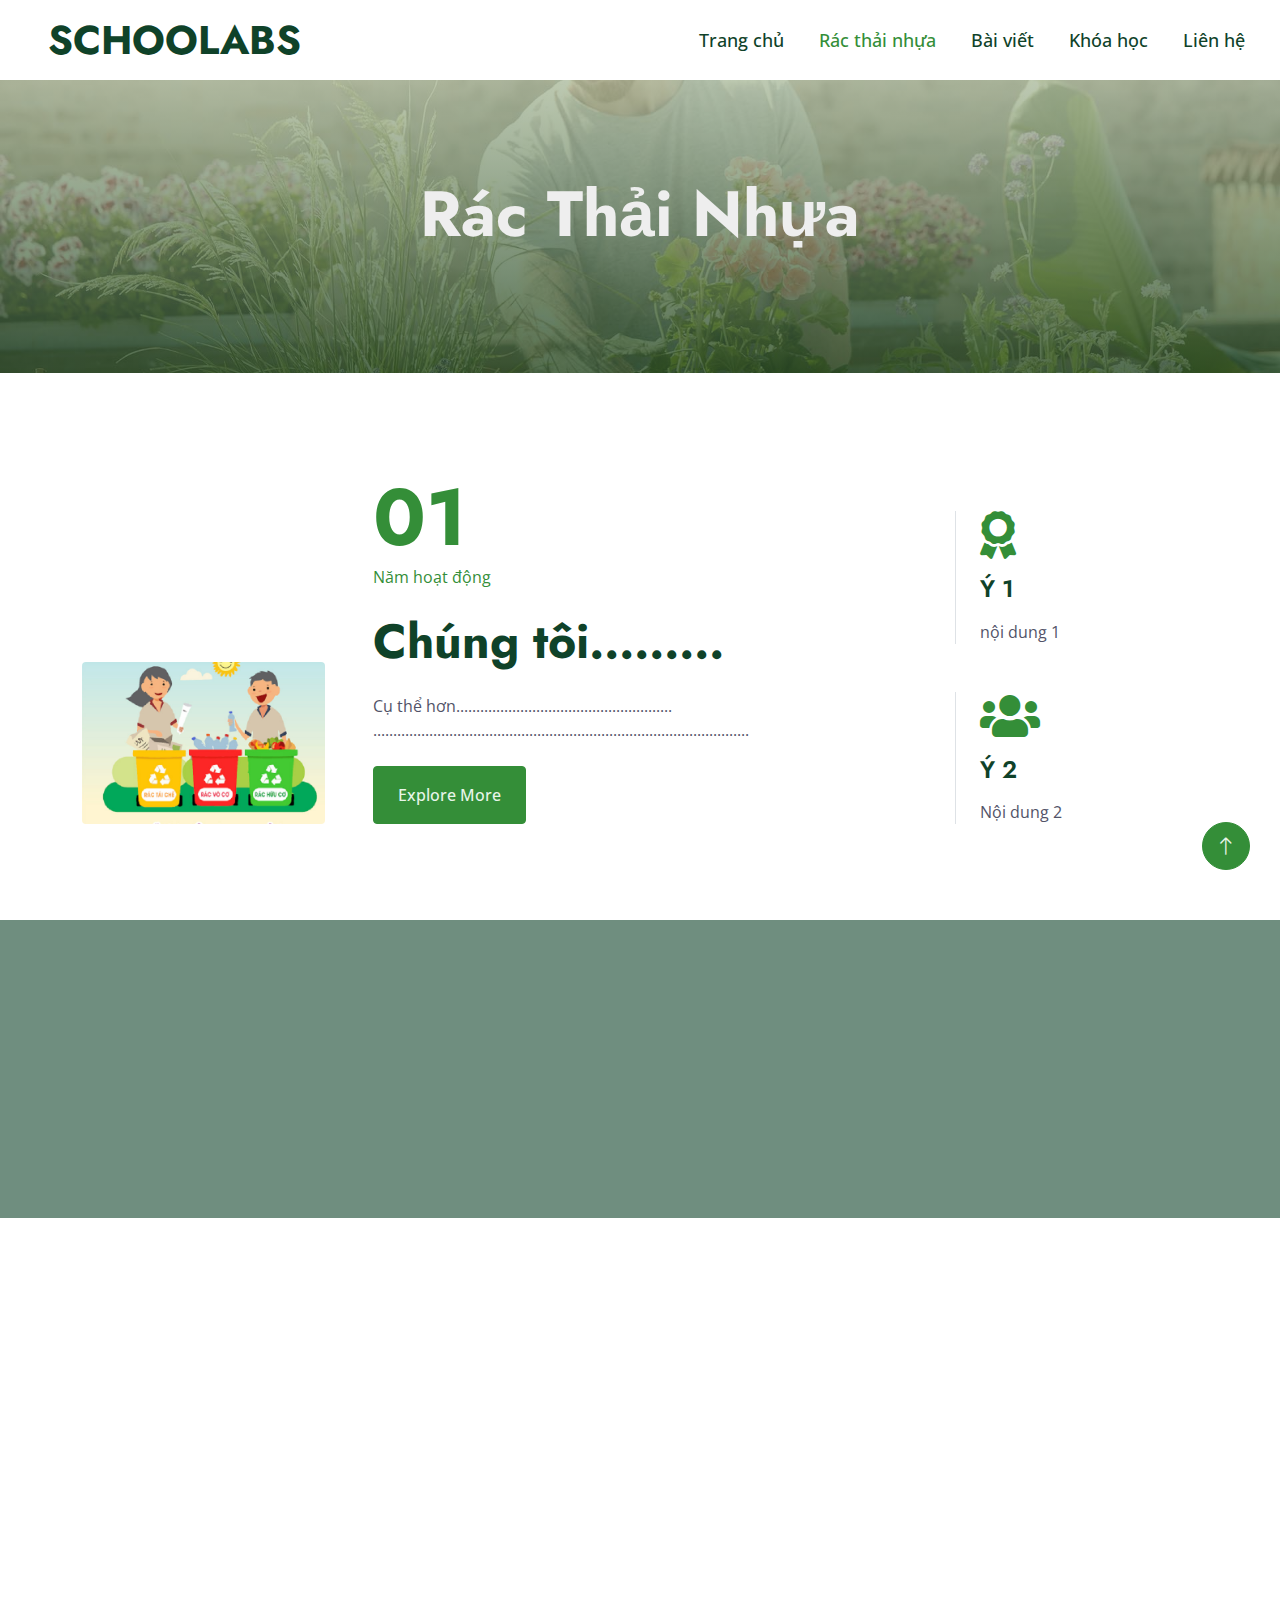
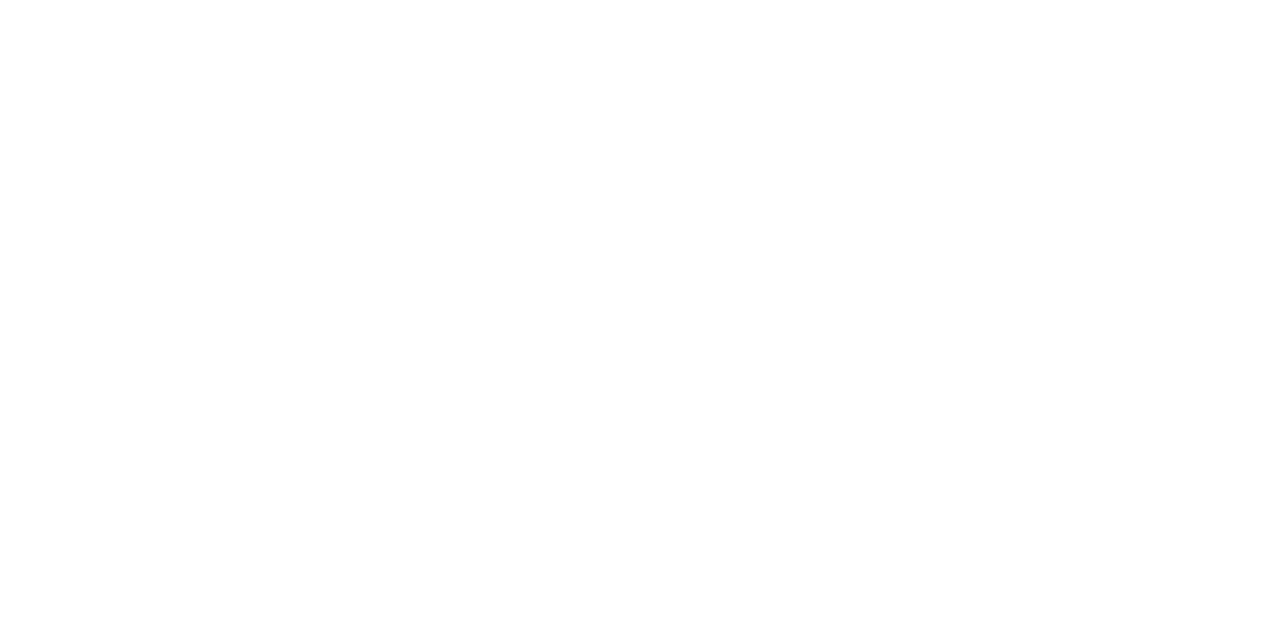
==== about.html @ bc14af93 "Add files via upload" ====
<!DOCTYPE html>
<html lang="en">

<head>
    <meta charset="utf-8">
    <title>Gardener - Gardening Website Template</title>
    <meta content="width=device-width, initial-scale=1.0" name="viewport">
    <meta content="" name="keywords">
    <meta content="" name="description">

    <!-- Favicon -->
    <link href="img/favicon.ico" rel="icon">

    <!-- Google Web Fonts -->
    <link rel="preconnect" href="https://fonts.googleapis.com">
    <link rel="preconnect" href="https://fonts.gstatic.com" crossorigin>
    <link
        href="https://fonts.googleapis.com/css2?family=Jost:wght@500;600;700&family=Open+Sans:wght@400;500&display=swap"
        rel="stylesheet">

    <!-- Icon Font Stylesheet -->
    <link href="https://cdnjs.cloudflare.com/ajax/libs/font-awesome/5.10.0/css/all.min.css" rel="stylesheet">
    <link href="https://cdn.jsdelivr.net/npm/bootstrap-icons@1.4.1/font/bootstrap-icons.css" rel="stylesheet">

    <!-- Libraries Stylesheet -->
    <link href="lib/animate/animate.min.css" rel="stylesheet">
    <link href="lib/owlcarousel/assets/owl.carousel.min.css" rel="stylesheet">
    <link href="lib/lightbox/css/lightbox.min.css" rel="stylesheet">

    <!-- Customized Bootstrap Stylesheet -->
    <link href="css/bootstrap.min.css" rel="stylesheet">

    <!-- Template Stylesheet -->
    <link href="css/style.css" rel="stylesheet">
</head>

<body>
    <!-- Spinner Start -->
    <div id="spinner"
        class="show bg-white position-fixed translate-middle w-100 vh-100 top-50 start-50 d-flex align-items-center justify-content-center">
        <div class="spinner-border text-primary" role="status" style="width: 3rem; height: 3rem;"></div>
    </div>
    <!-- Spinner End -->

    <!-- Navbar Start -->
    <nav class="navbar navbar-expand-lg bg-white navbar-light sticky-top p-0">
        <a href="index.html" class="navbar-brand d-flex align-items-center px-4 px-lg-5">
            <h1 class="m-0">SCHOOLABS</h1>
        </a>
        <button type="button" class="navbar-toggler me-4" data-bs-toggle="collapse" data-bs-target="#navbarCollapse">
            <span class="navbar-toggler-icon"></span>
        </button>
        <div class="collapse navbar-collapse" id="navbarCollapse">
            <div class="navbar-nav ms-auto p-4 p-lg-0">
                <a href="index.html" class="nav-item nav-link">Trang chủ</a>
                <a href="about.html" class="nav-item nav-link active">Rác thải nhựa</a>
                <a href="service.html" class="nav-item nav-link">Bài viết</a>
                <a href="project.html" class="nav-item nav-link">Khóa học</a>
                <a href="contact.html" class="nav-item nav-link">Liên hệ</a>
            </div>
        </div>
    </nav>
    <!-- Navbar End -->

    <!-- Page Header Start -->
    <div class="container-fluid page-header py-5 mb-5 wow fadeIn" data-wow-delay="0.1s">
        <div class="container text-center py-5">
            <h1 class="display-3 text-white mb-4 animated slideInDown">Rác Thải Nhựa</h1>
        </div>
    </div>
    <!-- Page Header End -->


    <!-- About Start -->
    <div class="container-xxl py-5">
        <div class="container">
            <div class="row g-5 align-items-end">
                <div class="col-lg-3 col-md-5 wow fadeInUp" data-wow-delay="0.1s">
                    <img class="img-fluid rounded" data-wow-delay="0.1s" src="img/about.jpg">
                </div>
                <div class="col-lg-6 col-md-7 wow fadeInUp" data-wow-delay="0.3s">
                    <h1 class="display-1 text-primary mb-0">01</h1>
                    <p class="text-primary mb-4">Năm hoạt động</p>
                    <h1 class="display-5 mb-4">Chúng tôi.........</h1>
                    <p class="mb-4">Cụ thể hơn......................................................
                        <br>..............................................................................................
                    </p>
                    <a class="btn btn-primary py-3 px-4" href="">Explore More</a>
                </div>
                <div class="col-lg-3 col-md-12 wow fadeInUp" data-wow-delay="0.5s">
                    <div class="row g-5">
                        <div class="col-12 col-sm-6 col-lg-12">
                            <div class="border-start ps-4">
                                <i class="fa fa-award fa-3x text-primary mb-3"></i>
                                <h4 class="mb-3">Ý 1</h4>
                                <span>nội dung 1</span>
                            </div>
                        </div>
                        <div class="col-12 col-sm-6 col-lg-12">
                            <div class="border-start ps-4">
                                <i class="fa fa-users fa-3x text-primary mb-3"></i>
                                <h4 class="mb-3">Ý 2</h4>
                                <span>Nội dung 2</span>
                            </div>
                        </div>
                    </div>
                </div>
            </div>
        </div>
    </div>
    <!-- About End -->


    <!-- Facts Start -->
    <div class="container-fluid facts my-5 py-5" data-parallax="scroll" data-image-src="img/carousel-1.jpg">
        <div class="container py-5">
            <div class="row g-5">
                <div class="col-sm-6 col-lg-3 text-center wow fadeIn" data-wow-delay="0.1s">
                    <h1 class="display-4 text-white" data-toggle="counter-up">1234</h1>
                    <span class="fs-5 fw-semi-bold text-light">Happy Clients</span>
                </div>
                <div class="col-sm-6 col-lg-3 text-center wow fadeIn" data-wow-delay="0.3s">
                    <h1 class="display-4 text-white" data-toggle="counter-up">1234</h1>
                    <span class="fs-5 fw-semi-bold text-light">Garden Complated</span>
                </div>
                <div class="col-sm-6 col-lg-3 text-center wow fadeIn" data-wow-delay="0.5s">
                    <h1 class="display-4 text-white" data-toggle="counter-up">1234</h1>
                    <span class="fs-5 fw-semi-bold text-light">Dedicated Staff</span>
                </div>
                <div class="col-sm-6 col-lg-3 text-center wow fadeIn" data-wow-delay="0.7s">
                    <h1 class="display-4 text-white" data-toggle="counter-up">1234</h1>
                    <span class="fs-5 fw-semi-bold text-light">Awards Achieved</span>
                </div>
            </div>
        </div>
    </div>
    <!-- Facts End -->


    <!-- Team Start -->
    <div class="container-xxl py-5">
        <div class="container">
            <div class="text-center mx-auto wow fadeInUp" data-wow-delay="0.1s" style="max-width: 500px;">
                <h1 class="display-5 mb-5">Dedicated & Experienced Team Members</h1>
            </div>
            <div class="row g-4">
                <div class="col-lg-4 col-md-6 wow fadeInUp" data-wow-delay="0.1s">
                    <div class="team-item rounded">
                        <img class="img-fluid" src="img/team-1.jpg" alt="">
                        <div class="team-text">
                            <h4 class="mb-0">Doris Jordan</h4>
                            <p class="text-primary">Landscape Designer</p>
                            <div class="team-social d-flex">
                                <a class="btn btn-square rounded-circle me-2" href=""><i
                                        class="fab fa-facebook-f"></i></a>
                                <a class="btn btn-square rounded-circle me-2" href=""><i class="fab fa-twitter"></i></a>
                                <a class="btn btn-square rounded-circle me-2" href=""><i
                                        class="fab fa-instagram"></i></a>
                            </div>
                        </div>
                    </div>
                </div>
                <div class="col-lg-4 col-md-6 wow fadeInUp" data-wow-delay="0.3s">
                    <div class="team-item rounded">
                        <img class="img-fluid" src="img/team-2.jpg" alt="">
                        <div class="team-text">
                            <h4 class="mb-0">Johnny Ramirez</h4>
                            <p class="text-primary">Garden Designer</p>
                            <div class="team-social d-flex">
                                <a class="btn btn-square rounded-circle me-2" href=""><i
                                        class="fab fa-facebook-f"></i></a>
                                <a class="btn btn-square rounded-circle me-2" href=""><i class="fab fa-twitter"></i></a>
                                <a class="btn btn-square rounded-circle me-2" href=""><i
                                        class="fab fa-instagram"></i></a>
                            </div>
                        </div>
                    </div>
                </div>
                <div class="col-lg-4 col-md-6 wow fadeInUp" data-wow-delay="0.5s">
                    <div class="team-item rounded">
                        <img class="img-fluid" src="img/team-3.jpg" alt="">
                        <div class="team-text">
                            <h4 class="mb-0">Diana Wagner</h4>
                            <p class="text-primary">Senior Gardener</p>
                            <div class="team-social d-flex">
                                <a class="btn btn-square rounded-circle me-2" href=""><i
                                        class="fab fa-facebook-f"></i></a>
                                <a class="btn btn-square rounded-circle me-2" href=""><i class="fab fa-twitter"></i></a>
                                <a class="btn btn-square rounded-circle me-2" href=""><i
                                        class="fab fa-instagram"></i></a>
                            </div>
                        </div>
                    </div>
                </div>
            </div>
        </div>
    </div>
    <!-- Team End -->


    <!-- Footer Start -->
    <div class="container-fluid bg-dark text-light footer mt-5 py-5 wow fadeIn" data-wow-delay="0.1s">
        <div class="container py-5">
        </div>
    </div>
    <!-- Footer End -->

    <!-- Back to Top -->
    <a href="#" class="btn btn-lg btn-primary btn-lg-square rounded-circle back-to-top"><i
            class="bi bi-arrow-up"></i></a>


    <!-- JavaScript Libraries -->
    <script src="https://code.jquery.com/jquery-3.4.1.min.js"></script>
    <script src="https://cdn.jsdelivr.net/npm/bootstrap@5.0.0/dist/js/bootstrap.bundle.min.js"></script>
    <script src="lib/wow/wow.min.js"></script>
    <script src="lib/easing/easing.min.js"></script>
    <script src="lib/waypoints/waypoints.min.js"></script>
    <script src="lib/owlcarousel/owl.carousel.min.js"></script>
    <script src="lib/counterup/counterup.min.js"></script>
    <script src="lib/parallax/parallax.min.js"></script>
    <script src="lib/isotope/isotope.pkgd.min.js"></script>
    <script src="lib/lightbox/js/lightbox.min.js"></script>

    <!-- Template Javascript -->
    <script src="js/main.js"></script>
</body>

</html>
---- css/style.css ----
/********** Template CSS **********/
:root {
    --primary: #348E38;
    --secondary: #525368;
    --light: #E8F5E9;
    --dark: #0F4229;
}

.back-to-top {
    position: fixed;
    display: none;
    right: 30px;
    bottom: 30px;
    z-index: 99;
}

h1,
.h1,
h2,
.h2,
.fw-bold {
    font-weight: 700 !important;
}

h3,
.h3,
h4,
.h4,
.fw-medium {
    font-weight: 600 !important;
}

h5,
.h5,
h6,
.h6,
.fw-semi-bold {
    font-weight: 500 !important;
}


/*** Spinner ***/
#spinner {
    opacity: 0;
    visibility: hidden;
    transition: opacity .5s ease-out, visibility 0s linear .5s;
    z-index: 99999;
}

#spinner.show {
    transition: opacity .5s ease-out, visibility 0s linear 0s;
    visibility: visible;
    opacity: 1;
}


/*** Button ***/
.btn {
    transition: .5s;
    font-weight: 500;
}

.btn-primary,
.btn-outline-primary:hover {
    color: var(--light);
}

.btn-square {
    width: 38px;
    height: 38px;
}

.btn-sm-square {
    width: 32px;
    height: 32px;
}

.btn-lg-square {
    width: 48px;
    height: 48px;
}

.btn-square,
.btn-sm-square,
.btn-lg-square {
    padding: 0;
    display: flex;
    align-items: center;
    justify-content: center;
    font-weight: normal;
}


/*** Navbar ***/
.navbar.sticky-top {
    top: -100px;
    transition: .5s;
}

.navbar .navbar-brand,
.navbar a.btn {
    height: 80px
}

.navbar .navbar-nav .nav-link {
    margin-right: 35px;
    padding: 25px 0;
    color: var(--dark);
    font-size: 18px;
    font-weight: 500;
    outline: none;
}

.navbar .navbar-nav .nav-link:hover,
.navbar .navbar-nav .nav-link.active {
    color: var(--primary);
}

.navbar .dropdown-toggle::after {
    border: none;
    content: "\f107";
    font-family: "Font Awesome 5 Free";
    font-weight: 900;
    vertical-align: middle;
    margin-left: 8px;
}

@media (max-width: 991.98px) {
    .navbar .navbar-nav .nav-link {
        margin-right: 0;
        padding: 10px 0;
    }

    .navbar .navbar-nav {
        border-top: 1px solid #EEEEEE;
    }
}

@media (min-width: 992px) {
    .navbar .nav-item .dropdown-menu {
        display: block;
        border: none;
        margin-top: 0;
        top: 150%;
        opacity: 0;
        visibility: hidden;
        transition: .5s;
    }

    .navbar .nav-item:hover .dropdown-menu {
        top: 100%;
        visibility: visible;
        transition: .5s;
        opacity: 1;
    }
}


/*** Header ***/
.carousel-caption {
    top: 0;
    left: 0;
    right: 0;
    bottom: 0;
    display: flex;
    align-items: center;
    justify-content: center;
    text-align: center;
    background: rgba(15, 66, 41, .6);
    z-index: 1;
}

.carousel-control-prev,
.carousel-control-next {
    width: 15%;
}

.carousel-control-prev-icon,
.carousel-control-next-icon {
    width: 3rem;
    height: 3rem;
    border-radius: 3rem;
    background-color: var(--primary);
    border: 10px solid var(--primary);
}

@media (max-width: 768px) {
    carousel #header-carousel .-item {
        position: relative;
        min-height: 450px;
    }

    #header-carousel .carousel-item img {
        position: absolute;
        width: 100%;
        height: 100%;
        object-fit: cover;
    }
}

.page-header {
    background: linear-gradient(rgba(173, 188, 159, 0.8), rgba(41, 75, 41, 0.8)), url(../img/carousel-1.jpg) center center no-repeat;
    background-size: cover;
}

.page-header .breadcrumb-item+.breadcrumb-item::before {
    color: var(--light);
}

.page-header .breadcrumb-item,
.page-header .breadcrumb-item a {
    font-size: 18px;
    color: var(--light);
}


/*** Top Feature ***/
@media (min-width: 991.98px) {
    .top-feature {
        position: relative;
        margin-top: -80px;
        z-index: 1;
    }
}


/*** Facts & Quote ***/
.facts,
.quote {
    background: rgba(15, 66, 41, .6);
}


/*** Service ***/
.service-item {
    position: relative;
    text-align: center;
}

.service-item .service-img {
    position: absolute;
    width: 100%;
    height: 100%;
    top: 0;
    left: 0;
    overflow: hidden;
    z-index: -1;
}

.service-item .service-img img {
    position: absolute;
    width: 100%;
    height: 100%;
    left: 0;
    object-fit: cover;
    transform: scale(1.2);
    transition: .3s;
    z-index: -1;
}

.service-item:hover .service-img img {
    transform: scale(1);
}

.service-item .service-text {
    background: #FFFFFF;
    box-shadow: 0 0 45px rgba(0, 0, 0, .08);
    transition: .3s;
}

.service-item:hover .service-text {
    background: rgba(15, 66, 41, .6);
}

.service-item .service-text h4,
.service-item .service-text p {
    transition: .3;
}

.service-item:hover .service-text h4 {
    color: #FFFFFF;
}

.service-item:hover .service-text p {
    color: var(--light);
}

.service-item .service-text .btn-square {
    width: 100px;
    height: 100px;
    background: transparent;
    transition: .5s;
}

.service-item:hover .service-text .btn-square {
    background: var(--light);
}

.service-item .service-text .btn {
    width: 31px;
    height: 31px;
    display: inline-flex;
    align-items: center;
    color: var(--dark);
    background: var(--light);
    white-space: nowrap;
    overflow: hidden;
    transition: .3s;
}

.service-item:hover .service-text .btn {
    width: 112px;
}


/*** Project Portfolio ***/
#portfolio-flters {
    display: inline-block;
    background: var(--light);
    padding: 10px 15px;
}

#portfolio-flters li {
    display: inline-block;
    font-weight: 500;
    color: var(--primary);
    cursor: pointer;
    transition: .5s;
    border-bottom: 2px solid transparent;
}

#portfolio-flters li:hover,
#portfolio-flters li.active {
    color: var(--dark);
    border-color: var(--dark);
}

.portfolio-inner {
    position: relative;
    overflow: hidden;
}

/* -------------------------màu rèm---------------- */
.portfolio-inner::before,
.portfolio-inner::after {
    position: absolute;
    content: "";
    width: 0;
    height: 100%;
    top: 0;
    left: 0;
    background: rgba(67, 104, 80, 0.6);
    transition: .5s;
}

.portfolio-inner::after {
    left: auto;
    right: 0;
}

.portfolio-inner:hover::before,
.portfolio-inner:hover::after {
    width: 50%;
}

.portfolio-inner .portfolio-text {
    position: absolute;
    width: 100%;
    height: 100%;
    top: 0;
    left: 0;
    display: flex;
    flex-direction: column;
    align-items: center;
    justify-content: center;
    transition: .5s;
    z-index: 3;
    opacity: 0;
}

.portfolio-inner:hover .portfolio-text {
    transition-delay: .3s;
    opacity: 1;
}

.portfolio-inner .portfolio-text .btn {
    background: var(--light);
    color: var(--primary);
}

.portfolio-inner .portfolio-text .btn:hover {
    background: var(--primary);
    color: var(--light);
}


/*** Team ***/
.team-item {
    position: relative;
    overflow: hidden;
}

.team-item .team-text {
    position: absolute;
    width: calc(100% - 45px);
    left: -100%;
    bottom: 45px;
    padding: 1.5rem;
    background: #FFFFFF;
    border-radius: 0 4px 4px 0;
    opacity: 0;
    transition: .5s;
}

.team-item:hover .team-text {
    left: 0;
    opacity: 1;
}

.team-item .team-social .btn {
    background: var(--light);
    color: var(--primary);
}

.team-item .team-social .btn:hover {
    background: var(--primary);
    color: var(--light);
}

.team-item .team-img .team-social {
    position: absolute;
    width: 100%;
    height: 100%;
    top: 0;
    left: 0;
    display: flex;
    align-items: center;
    justify-content: center;
    transition: .5s;
    z-index: 3;
    opacity: 0;
}

.team-item:hover .team-img .team-social {
    transition-delay: .3s;
    opacity: 1;
}


/*** Testimonial ***/

.testimonial-carousel .owl-item img {
    width: 100px;
    height: 100px;
}

.testimonial-carousel .owl-nav {
    margin-top: 30px;
    display: flex;
}

.testimonial-carousel .owl-nav .owl-prev,
.testimonial-carousel .owl-nav .owl-next {
    margin-right: 15px;
    width: 45px;
    height: 45px;
    display: flex;
    align-items: center;
    justify-content: center;
    color: var(--primary);
    background: var(--light);
    border-radius: 4px;
    font-size: 22px;
    transition: .5s;
}

.testimonial-carousel .owl-nav .owl-prev:hover,
.testimonial-carousel .owl-nav .owl-next:hover {
    background: var(--primary);
    color: var(--light);
}


/*** Footer ***/
.footer .btn.btn-link {
    display: block;
    margin-bottom: 5px;
    padding: 0;
    text-align: left;
    color: var(--light);
    font-weight: normal;
    text-transform: capitalize;
    transition: .3s;
}

.footer .btn.btn-link::before {
    position: relative;
    content: "\f105";
    font-family: "Font Awesome 5 Free";
    font-weight: 900;
    margin-right: 10px;
}

.footer .btn.btn-link:hover {
    color: var(--primary);
    letter-spacing: 1px;
    box-shadow: none;
}

.copyright {
    color: var(--light);
    background: #072A19;
}

.copyright a {
    color: #FFFFFF;
}

.copyright a:hover {
    color: var(--primary);
}


/* ---------- */
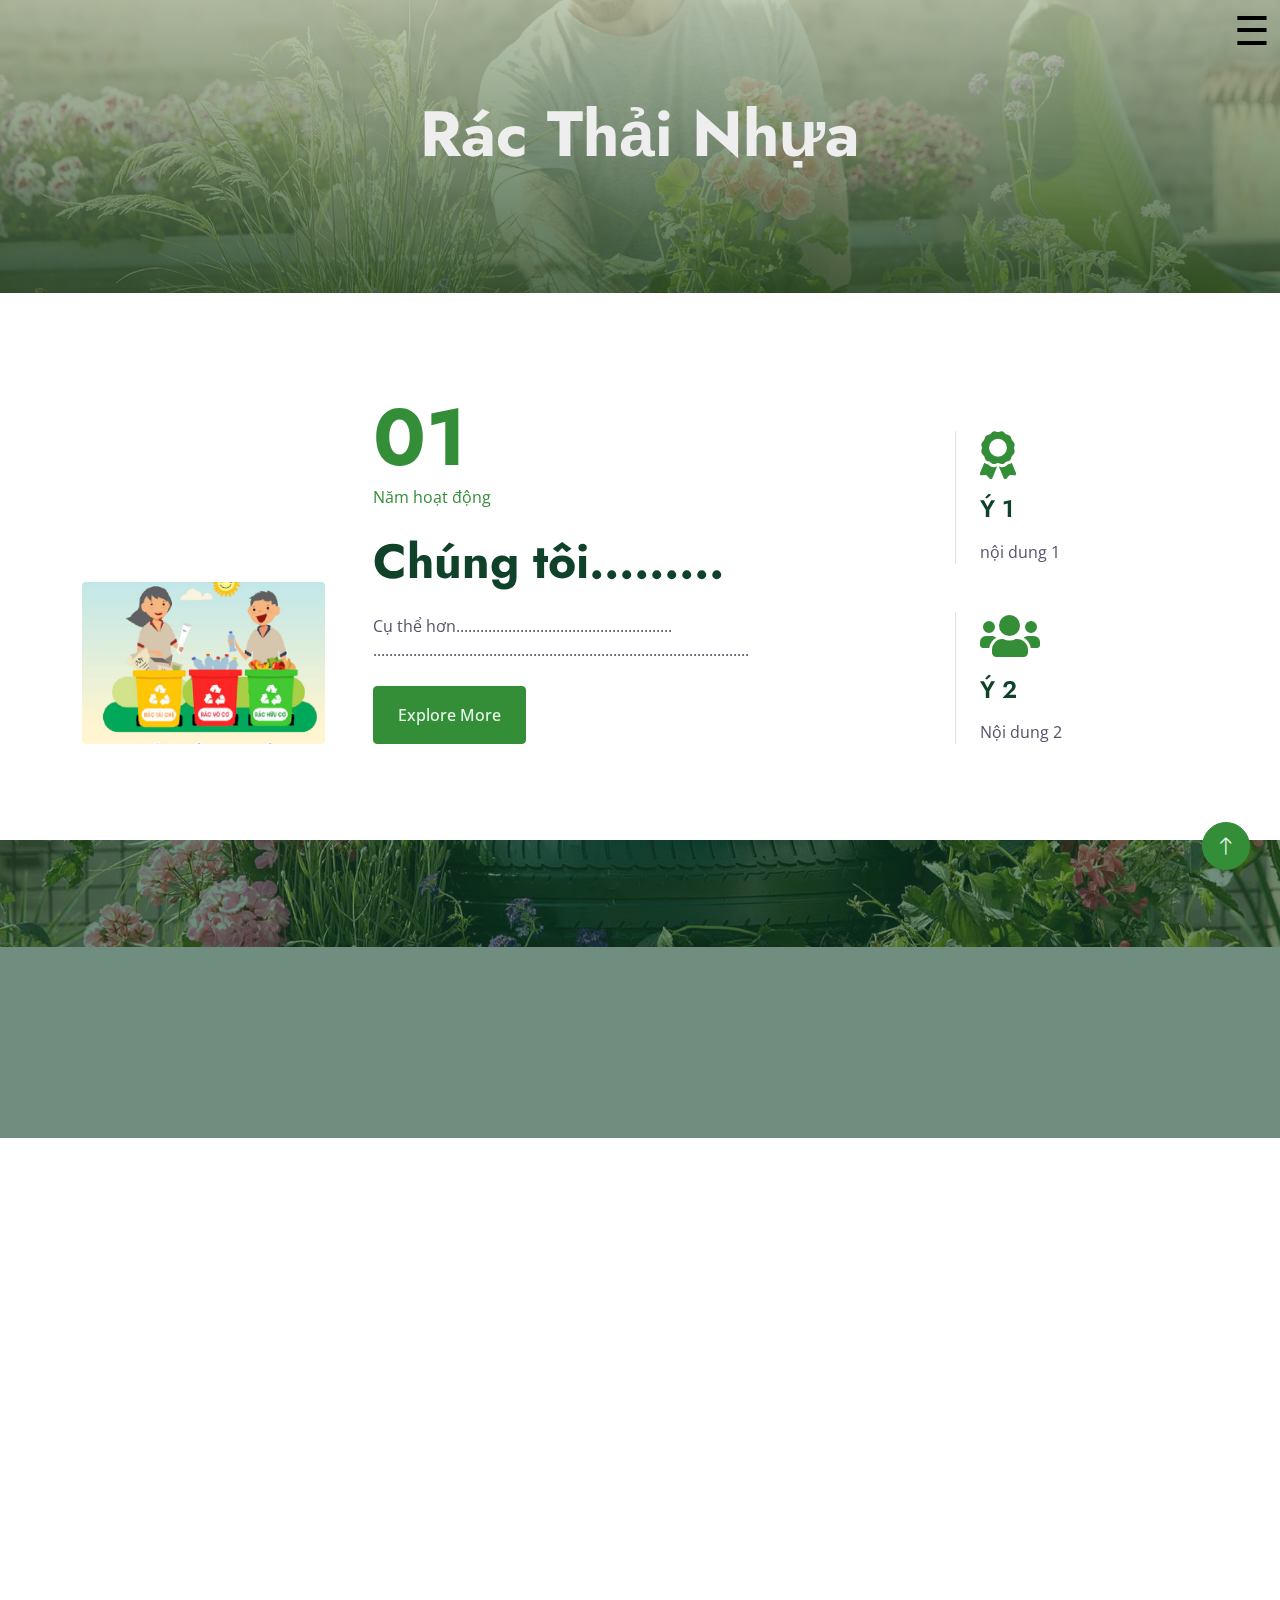
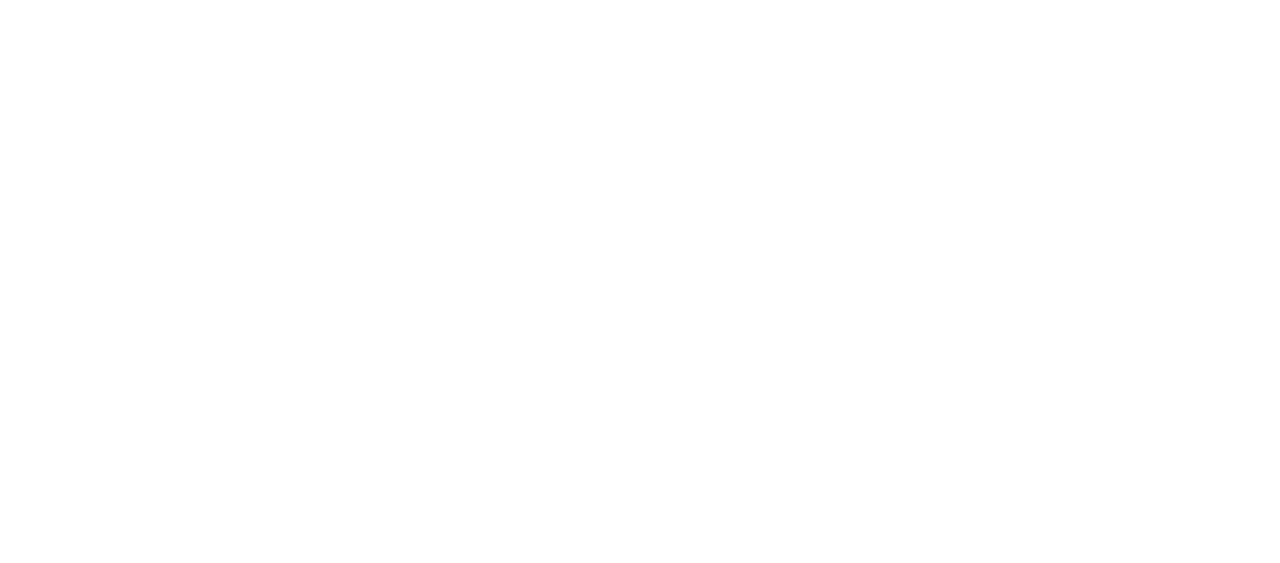
==== commit 4b4c33a5: "Add files via upload" ====
--- a/about.html
+++ b/about.html
@@ -2,88 +2,86 @@
 <html lang="en">
 
 <head>
-    <meta charset="utf-8">
+    <meta charset="utf-8" />
     <title>Gardener - Gardening Website Template</title>
-    <meta content="width=device-width, initial-scale=1.0" name="viewport">
-    <meta content="" name="keywords">
-    <meta content="" name="description">
+    <meta content="width=device-width, initial-scale=1.0" name="viewport" />
+    <meta content="" name="keywords" />
+    <meta content="" name="description" />
 
     <!-- Favicon -->
-    <link href="img/favicon.ico" rel="icon">
+    <link href="img/favicon.ico" rel="icon" />
 
     <!-- Google Web Fonts -->
-    <link rel="preconnect" href="https://fonts.googleapis.com">
-    <link rel="preconnect" href="https://fonts.gstatic.com" crossorigin>
+    <link rel="preconnect" href="https://fonts.googleapis.com" />
+    <link rel="preconnect" href="https://fonts.gstatic.com" crossorigin />
     <link
         href="https://fonts.googleapis.com/css2?family=Jost:wght@500;600;700&family=Open+Sans:wght@400;500&display=swap"
-        rel="stylesheet">
+        rel="stylesheet" />
 
     <!-- Icon Font Stylesheet -->
-    <link href="https://cdnjs.cloudflare.com/ajax/libs/font-awesome/5.10.0/css/all.min.css" rel="stylesheet">
-    <link href="https://cdn.jsdelivr.net/npm/bootstrap-icons@1.4.1/font/bootstrap-icons.css" rel="stylesheet">
+    <link href="https://cdnjs.cloudflare.com/ajax/libs/font-awesome/5.10.0/css/all.min.css" rel="stylesheet" />
+    <link href="https://cdn.jsdelivr.net/npm/bootstrap-icons@1.4.1/font/bootstrap-icons.css" rel="stylesheet" />
 
     <!-- Libraries Stylesheet -->
-    <link href="lib/animate/animate.min.css" rel="stylesheet">
-    <link href="lib/owlcarousel/assets/owl.carousel.min.css" rel="stylesheet">
-    <link href="lib/lightbox/css/lightbox.min.css" rel="stylesheet">
+    <link href="lib/animate/animate.min.css" rel="stylesheet" />
+    <link href="lib/owlcarousel/assets/owl.carousel.min.css" rel="stylesheet" />
+    <link href="lib/lightbox/css/lightbox.min.css" rel="stylesheet" />
 
     <!-- Customized Bootstrap Stylesheet -->
-    <link href="css/bootstrap.min.css" rel="stylesheet">
+    <link href="css/bootstrap.min.css" rel="stylesheet" />
 
     <!-- Template Stylesheet -->
-    <link href="css/style.css" rel="stylesheet">
+    <link href="css/style.css" rel="stylesheet" />
 </head>
 
 <body>
     <!-- Spinner Start -->
     <div id="spinner"
         class="show bg-white position-fixed translate-middle w-100 vh-100 top-50 start-50 d-flex align-items-center justify-content-center">
-        <div class="spinner-border text-primary" role="status" style="width: 3rem; height: 3rem;"></div>
+        <div class="spinner-border text-primary" role="status" style="width: 3rem; height: 3rem"></div>
     </div>
     <!-- Spinner End -->
 
     <!-- Navbar Start -->
-    <nav class="navbar navbar-expand-lg bg-white navbar-light sticky-top p-0">
-        <a href="index.html" class="navbar-brand d-flex align-items-center px-4 px-lg-5">
-            <h1 class="m-0">SCHOOLABS</h1>
-        </a>
-        <button type="button" class="navbar-toggler me-4" data-bs-toggle="collapse" data-bs-target="#navbarCollapse">
-            <span class="navbar-toggler-icon"></span>
-        </button>
-        <div class="collapse navbar-collapse" id="navbarCollapse">
-            <div class="navbar-nav ms-auto p-4 p-lg-0">
-                <a href="index.html" class="nav-item nav-link">Trang chủ</a>
-                <a href="about.html" class="nav-item nav-link active">Rác thải nhựa</a>
-                <a href="service.html" class="nav-item nav-link">Bài viết</a>
-                <a href="project.html" class="nav-item nav-link">Khóa học</a>
-                <a href="contact.html" class="nav-item nav-link">Liên hệ</a>
-            </div>
-        </div>
-    </nav>
+    <div id="myNav" class="overlay">
+        <a href="javascript:void(0)" class="closebtn" onclick="closeNav()">&otimes;</a>
+        <div class="overlay-content">
+            <a href="index.html" class="">Trang chủ</a>
+            <a href="about.html" class="active">Rác thải nhựa</a>
+            <a href="service.html" class="">Bài viết</a>
+            <a href="project.html" class="">Khóa học</a>
+            <a href="contact.html" class="">Liên hệ</a>
+        </div>
+    </div>
+    <div id="container">
+        <span style="font-size: 40px; cursor: pointer" id="openNav" onclick="openNav()">&#9776;</span>
+    </div>
     <!-- Navbar End -->
 
     <!-- Page Header Start -->
     <div class="container-fluid page-header py-5 mb-5 wow fadeIn" data-wow-delay="0.1s">
         <div class="container text-center py-5">
-            <h1 class="display-3 text-white mb-4 animated slideInDown">Rác Thải Nhựa</h1>
+            <h1 class="display-3 text-white mb-4 animated slideInDown">
+                Rác Thải Nhựa
+            </h1>
         </div>
     </div>
     <!-- Page Header End -->
-
 
     <!-- About Start -->
     <div class="container-xxl py-5">
         <div class="container">
             <div class="row g-5 align-items-end">
                 <div class="col-lg-3 col-md-5 wow fadeInUp" data-wow-delay="0.1s">
-                    <img class="img-fluid rounded" data-wow-delay="0.1s" src="img/about.jpg">
+                    <img class="img-fluid rounded" data-wow-delay="0.1s" src="img/about.jpg" />
                 </div>
                 <div class="col-lg-6 col-md-7 wow fadeInUp" data-wow-delay="0.3s">
                     <h1 class="display-1 text-primary mb-0">01</h1>
                     <p class="text-primary mb-4">Năm hoạt động</p>
                     <h1 class="display-5 mb-4">Chúng tôi.........</h1>
-                    <p class="mb-4">Cụ thể hơn......................................................
-                        <br>..............................................................................................
+                    <p class="mb-4">
+                        Cụ thể hơn......................................................
+                        <br />..............................................................................................
                     </p>
                     <a class="btn btn-primary py-3 px-4" href="">Explore More</a>
                 </div>
@@ -110,7 +108,6 @@
     </div>
     <!-- About End -->
 
-
     <!-- Facts Start -->
     <div class="container-fluid facts my-5 py-5" data-parallax="scroll" data-image-src="img/carousel-1.jpg">
         <div class="container py-5">
@@ -136,17 +133,16 @@
     </div>
     <!-- Facts End -->
 
-
     <!-- Team Start -->
     <div class="container-xxl py-5">
         <div class="container">
-            <div class="text-center mx-auto wow fadeInUp" data-wow-delay="0.1s" style="max-width: 500px;">
+            <div class="text-center mx-auto wow fadeInUp" data-wow-delay="0.1s" style="max-width: 500px">
                 <h1 class="display-5 mb-5">Dedicated & Experienced Team Members</h1>
             </div>
             <div class="row g-4">
                 <div class="col-lg-4 col-md-6 wow fadeInUp" data-wow-delay="0.1s">
                     <div class="team-item rounded">
-                        <img class="img-fluid" src="img/team-1.jpg" alt="">
+                        <img class="img-fluid" src="img/team-1.jpg" alt="" />
                         <div class="team-text">
                             <h4 class="mb-0">Doris Jordan</h4>
                             <p class="text-primary">Landscape Designer</p>
@@ -162,7 +158,7 @@
                 </div>
                 <div class="col-lg-4 col-md-6 wow fadeInUp" data-wow-delay="0.3s">
                     <div class="team-item rounded">
-                        <img class="img-fluid" src="img/team-2.jpg" alt="">
+                        <img class="img-fluid" src="img/team-2.jpg" alt="" />
                         <div class="team-text">
                             <h4 class="mb-0">Johnny Ramirez</h4>
                             <p class="text-primary">Garden Designer</p>
@@ -178,7 +174,7 @@
                 </div>
                 <div class="col-lg-4 col-md-6 wow fadeInUp" data-wow-delay="0.5s">
                     <div class="team-item rounded">
-                        <img class="img-fluid" src="img/team-3.jpg" alt="">
+                        <img class="img-fluid" src="img/team-3.jpg" alt="" />
                         <div class="team-text">
                             <h4 class="mb-0">Diana Wagner</h4>
                             <p class="text-primary">Senior Gardener</p>
@@ -197,18 +193,15 @@
     </div>
     <!-- Team End -->
 
-
     <!-- Footer Start -->
     <div class="container-fluid bg-dark text-light footer mt-5 py-5 wow fadeIn" data-wow-delay="0.1s">
-        <div class="container py-5">
-        </div>
+        <div class="container py-5"></div>
     </div>
     <!-- Footer End -->
 
     <!-- Back to Top -->
     <a href="#" class="btn btn-lg btn-primary btn-lg-square rounded-circle back-to-top"><i
             class="bi bi-arrow-up"></i></a>
-
 
     <!-- JavaScript Libraries -->
     <script src="https://code.jquery.com/jquery-3.4.1.min.js"></script>
--- a/css/style.css
+++ b/css/style.css
@@ -1,9 +1,8 @@
-/********** Template CSS **********/
 :root {
-    --primary: #348E38;
+    --primary: #348e38;
     --secondary: #525368;
-    --light: #E8F5E9;
-    --dark: #0F4229;
+    --light: #e8f5e9;
+    --dark: #0f4229;
 }
 
 .back-to-top {
@@ -38,25 +37,23 @@
     font-weight: 500 !important;
 }
 
-
 /*** Spinner ***/
 #spinner {
     opacity: 0;
     visibility: hidden;
-    transition: opacity .5s ease-out, visibility 0s linear .5s;
+    transition: opacity 0.5s ease-out, visibility 0s linear 0.5s;
     z-index: 99999;
 }
 
 #spinner.show {
-    transition: opacity .5s ease-out, visibility 0s linear 0s;
+    transition: opacity 0.5s ease-out, visibility 0s linear 0s;
     visibility: visible;
     opacity: 1;
 }
 
-
 /*** Button ***/
 .btn {
-    transition: .5s;
+    transition: 0.5s;
     font-weight: 500;
 }
 
@@ -90,71 +87,78 @@
     font-weight: normal;
 }
 
-
 /*** Navbar ***/
-.navbar.sticky-top {
-    top: -100px;
-    transition: .5s;
-}
-
-.navbar .navbar-brand,
-.navbar a.btn {
-    height: 80px
-}
-
-.navbar .navbar-nav .nav-link {
-    margin-right: 35px;
-    padding: 25px 0;
-    color: var(--dark);
-    font-size: 18px;
-    font-weight: 500;
-    outline: none;
-}
-
-.navbar .navbar-nav .nav-link:hover,
-.navbar .navbar-nav .nav-link.active {
-    color: var(--primary);
-}
-
-.navbar .dropdown-toggle::after {
-    border: none;
-    content: "\f107";
-    font-family: "Font Awesome 5 Free";
-    font-weight: 900;
-    vertical-align: middle;
-    margin-left: 8px;
-}
-
-@media (max-width: 991.98px) {
-    .navbar .navbar-nav .nav-link {
-        margin-right: 0;
-        padding: 10px 0;
+#container {
+    position: fixed;
+    width: 100%;
+    height: auto;
+    top: 0;
+    left: 0;
+    /* border: 1px solid; */
+    z-index: 999998;
+}
+
+#openNav {
+    position: absolute;
+    right: 10px;
+    font-size: 40px;
+    cursor: pointer;
+    color: #000000;
+}
+
+.overlay {
+    height: 100%;
+    width: 0;
+    position: fixed;
+    z-index: 999999;
+    top: 0;
+    right: 0;
+    background-color: rgb(0, 0, 0);
+    overflow-x: hidden;
+    transition: 0.6s;
+}
+
+.overlay-content {
+    position: relative;
+    top: 25%;
+    width: 100%;
+    text-align: center;
+    margin-top: 30px;
+}
+
+.overlay a {
+    padding: 8px;
+    text-decoration: none;
+    font-size: 36px;
+    color: #eeeeee;
+    display: block;
+    transition: 0.3s;
+}
+
+.overlay a:hover,
+.overlay a:focus,
+.overlay a.active {
+    color: #2d685c;
+}
+
+.overlay .closebtn {
+    position: absolute;
+    top: 20px;
+    right: 45px;
+    font-size: 50px;
+}
+
+@media screen and (max-height: 450px) {
+    .overlay a {
+        font-size: 20px;
     }
 
-    .navbar .navbar-nav {
-        border-top: 1px solid #EEEEEE;
+    .overlay .closebtn {
+        font-size: 40px;
+        top: 15px;
+        right: 35px;
     }
 }
-
-@media (min-width: 992px) {
-    .navbar .nav-item .dropdown-menu {
-        display: block;
-        border: none;
-        margin-top: 0;
-        top: 150%;
-        opacity: 0;
-        visibility: hidden;
-        transition: .5s;
-    }
-
-    .navbar .nav-item:hover .dropdown-menu {
-        top: 100%;
-        visibility: visible;
-        transition: .5s;
-        opacity: 1;
-    }
-}
-
 
 /*** Header ***/
 .carousel-caption {
@@ -166,7 +170,7 @@
     align-items: center;
     justify-content: center;
     text-align: center;
-    background: rgba(15, 66, 41, .6);
+    background: rgba(15, 66, 41, 0.6);
     z-index: 1;
 }
 
@@ -199,7 +203,8 @@
 }
 
 .page-header {
-    background: linear-gradient(rgba(173, 188, 159, 0.8), rgba(41, 75, 41, 0.8)), url(../img/carousel-1.jpg) center center no-repeat;
+    background: linear-gradient(rgba(173, 188, 159, 0.8), rgba(41, 75, 41, 0.8)),
+        url(../img/carousel-1.jpg) center center no-repeat;
     background-size: cover;
 }
 
@@ -212,7 +217,6 @@
     font-size: 18px;
     color: var(--light);
 }
-
 
 /*** Top Feature ***/
 @media (min-width: 991.98px) {
@@ -223,13 +227,11 @@
     }
 }
 
-
 /*** Facts & Quote ***/
 .facts,
 .quote {
-    background: rgba(15, 66, 41, .6);
-}
-
+    background: rgba(15, 66, 41, 0.6);
+}
 
 /*** Service ***/
 .service-item {
@@ -254,7 +256,7 @@
     left: 0;
     object-fit: cover;
     transform: scale(1.2);
-    transition: .3s;
+    transition: 0.3s;
     z-index: -1;
 }
 
@@ -263,22 +265,22 @@
 }
 
 .service-item .service-text {
-    background: #FFFFFF;
-    box-shadow: 0 0 45px rgba(0, 0, 0, .08);
-    transition: .3s;
+    background: #ffffff;
+    box-shadow: 0 0 45px rgba(0, 0, 0, 0.08);
+    transition: 0.3s;
 }
 
 .service-item:hover .service-text {
-    background: rgba(15, 66, 41, .6);
+    background: rgba(15, 66, 41, 0.6);
 }
 
 .service-item .service-text h4,
 .service-item .service-text p {
-    transition: .3;
+    transition: 0.3;
 }
 
 .service-item:hover .service-text h4 {
-    color: #FFFFFF;
+    color: #ffffff;
 }
 
 .service-item:hover .service-text p {
@@ -289,7 +291,7 @@
     width: 100px;
     height: 100px;
     background: transparent;
-    transition: .5s;
+    transition: 0.5s;
 }
 
 .service-item:hover .service-text .btn-square {
@@ -305,13 +307,12 @@
     background: var(--light);
     white-space: nowrap;
     overflow: hidden;
-    transition: .3s;
+    transition: 0.3s;
 }
 
 .service-item:hover .service-text .btn {
     width: 112px;
 }
-
 
 /*** Project Portfolio ***/
 #portfolio-flters {
@@ -325,7 +326,7 @@
     font-weight: 500;
     color: var(--primary);
     cursor: pointer;
-    transition: .5s;
+    transition: 0.5s;
     border-bottom: 2px solid transparent;
 }
 
@@ -350,7 +351,7 @@
     top: 0;
     left: 0;
     background: rgba(67, 104, 80, 0.6);
-    transition: .5s;
+    transition: 0.5s;
 }
 
 .portfolio-inner::after {
@@ -373,13 +374,13 @@
     flex-direction: column;
     align-items: center;
     justify-content: center;
-    transition: .5s;
+    transition: 0.5s;
     z-index: 3;
     opacity: 0;
 }
 
 .portfolio-inner:hover .portfolio-text {
-    transition-delay: .3s;
+    transition-delay: 0.3s;
     opacity: 1;
 }
 
@@ -392,7 +393,6 @@
     background: var(--primary);
     color: var(--light);
 }
-
 
 /*** Team ***/
 .team-item {
@@ -406,10 +406,10 @@
     left: -100%;
     bottom: 45px;
     padding: 1.5rem;
-    background: #FFFFFF;
+    background: #ffffff;
     border-radius: 0 4px 4px 0;
     opacity: 0;
-    transition: .5s;
+    transition: 0.5s;
 }
 
 .team-item:hover .team-text {
@@ -436,16 +436,15 @@
     display: flex;
     align-items: center;
     justify-content: center;
-    transition: .5s;
+    transition: 0.5s;
     z-index: 3;
     opacity: 0;
 }
 
 .team-item:hover .team-img .team-social {
-    transition-delay: .3s;
+    transition-delay: 0.3s;
     opacity: 1;
 }
-
 
 /*** Testimonial ***/
 
@@ -471,7 +470,7 @@
     background: var(--light);
     border-radius: 4px;
     font-size: 22px;
-    transition: .5s;
+    transition: 0.5s;
 }
 
 .testimonial-carousel .owl-nav .owl-prev:hover,
@@ -479,7 +478,6 @@
     background: var(--primary);
     color: var(--light);
 }
-
 
 /*** Footer ***/
 .footer .btn.btn-link {
@@ -490,7 +488,7 @@
     color: var(--light);
     font-weight: normal;
     text-transform: capitalize;
-    transition: .3s;
+    transition: 0.3s;
 }
 
 .footer .btn.btn-link::before {
@@ -509,16 +507,32 @@
 
 .copyright {
     color: var(--light);
-    background: #072A19;
+    background: #072a19;
 }
 
 .copyright a {
-    color: #FFFFFF;
+    color: #ffffff;
 }
 
 .copyright a:hover {
     color: var(--primary);
 }
 
-
-/* ---------- */+/* ---------- */
+#col12:hover {
+    -webkit-box-shadow: 0px 0px 5px rgba(0, 0, 0, 0.25);
+    -moz-box-shadow: 0px 0px 5px rgba(0, 0, 0, 0.25);
+    box-shadow: 0px 0px 5px rgba(0, 0, 0, 0.25);
+    cursor: pointer;
+}
+
+/* ---------- */
+#hinh {
+    width: 100px;
+    height: 100px;
+    border-radius: 50%;
+}
+
+#img-about {
+    height: 400px;
+}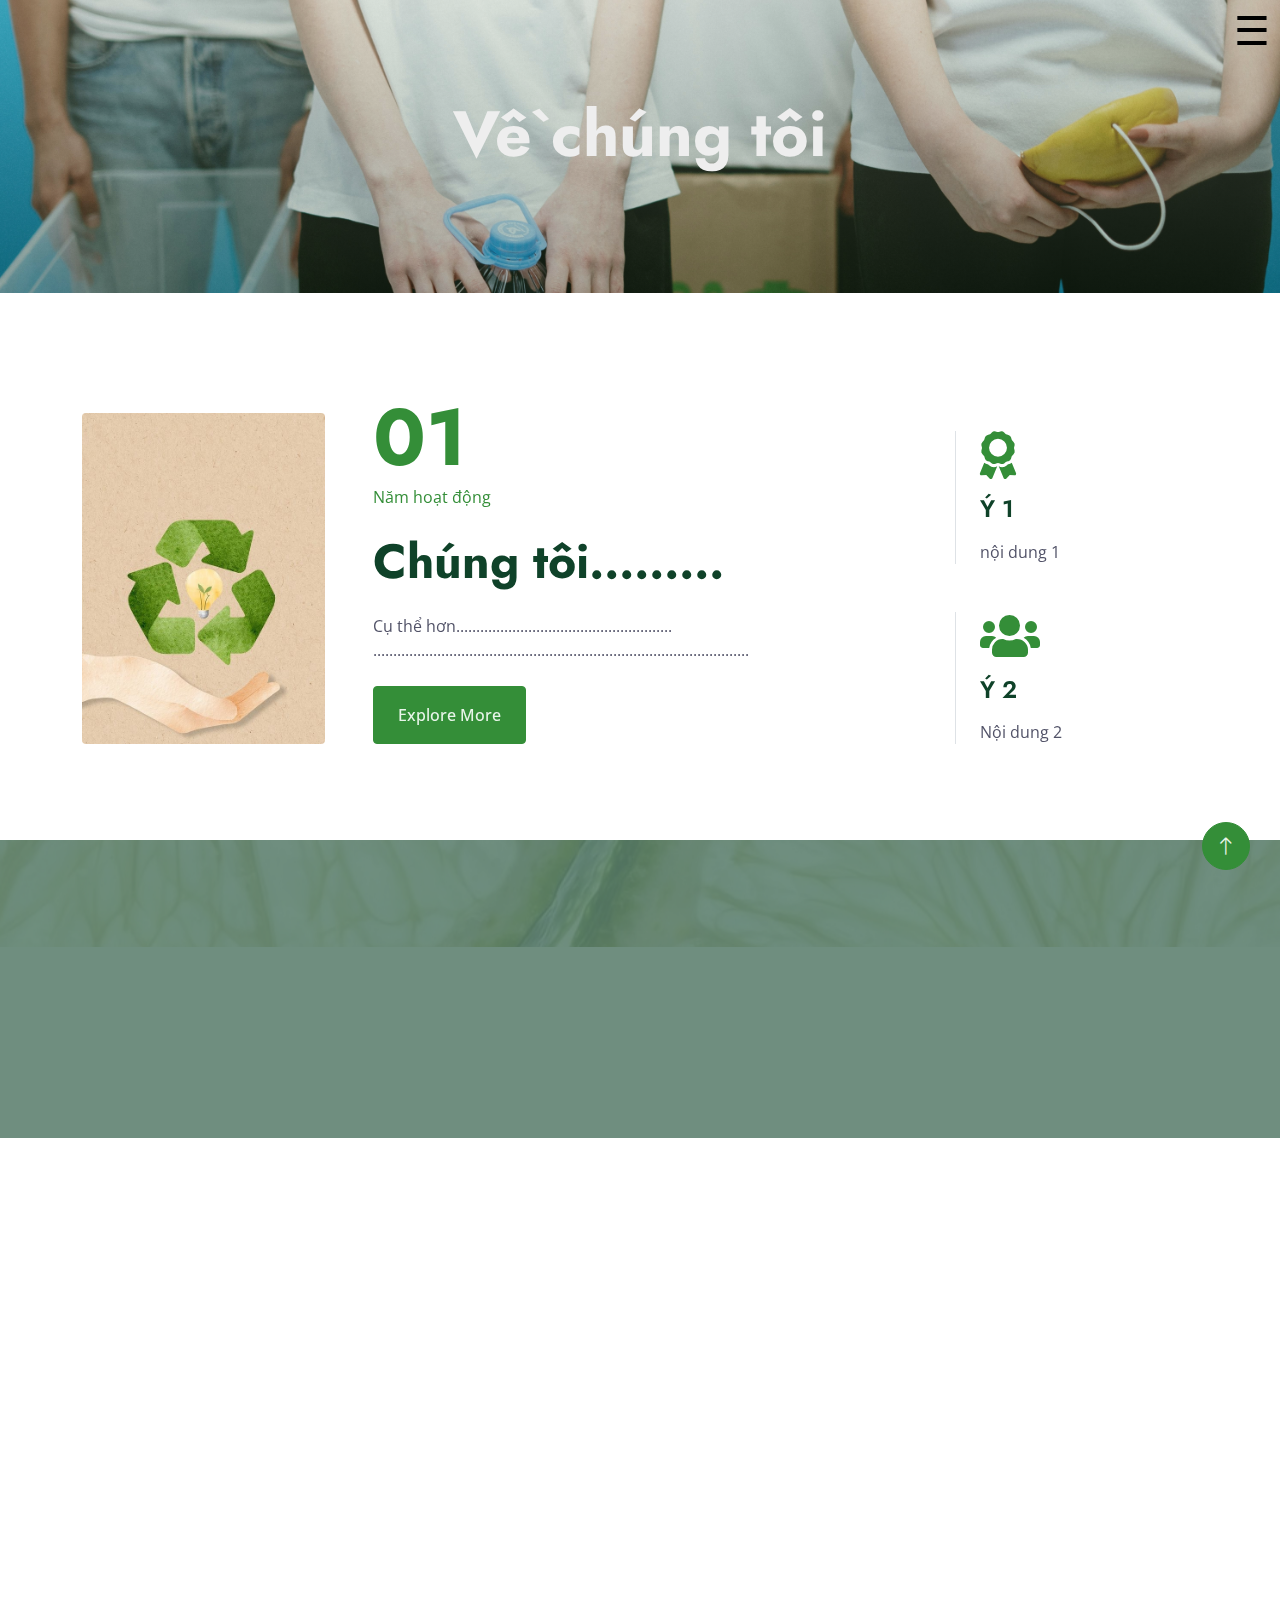
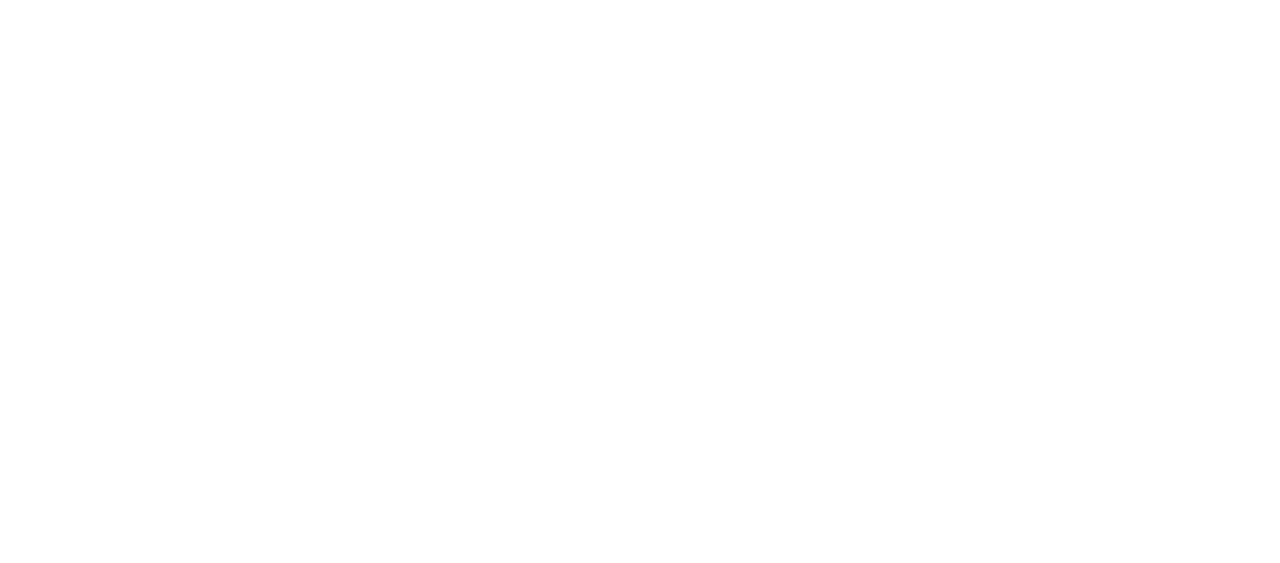
==== commit 9c655f0a: "Add files via upload" ====
--- a/about.html
+++ b/about.html
@@ -44,10 +44,14 @@
 
     <!-- Navbar Start -->
     <div id="myNav" class="overlay">
-        <a href="javascript:void(0)" class="closebtn" onclick="closeNav()">&otimes;</a>
+        <video autoplay muted loop id="bg-video">
+            <source src="video.mp4" type="video/mp4">
+        </video>
+        <div class="color-overlay"></div>
+        <a href="javascript:void(0)" class="closebtn" onclick="closeNav()">&times;</a>
         <div class="overlay-content">
             <a href="index.html" class="">Trang chủ</a>
-            <a href="about.html" class="active">Rác thải nhựa</a>
+            <a href="about.html" class="active">Về chúng tôi</a>
             <a href="service.html" class="">Bài viết</a>
             <a href="project.html" class="">Khóa học</a>
             <a href="contact.html" class="">Liên hệ</a>
@@ -59,10 +63,10 @@
     <!-- Navbar End -->
 
     <!-- Page Header Start -->
-    <div class="container-fluid page-header py-5 mb-5 wow fadeIn" data-wow-delay="0.1s">
+    <div class="container-fluid page-header-about py-5 mb-5 wow fadeIn" data-wow-delay="0.1s">
         <div class="container text-center py-5">
             <h1 class="display-3 text-white mb-4 animated slideInDown">
-                Rác Thải Nhựa
+                Về chúng tôi
             </h1>
         </div>
     </div>
--- a/css/style.css
+++ b/css/style.css
@@ -106,6 +106,7 @@
     color: #000000;
 }
 
+/* ----------------- */
 .overlay {
     height: 100%;
     width: 0;
@@ -113,10 +114,61 @@
     z-index: 999999;
     top: 0;
     right: 0;
-    background-color: rgb(0, 0, 0);
     overflow-x: hidden;
     transition: 0.6s;
 }
+
+#bg-video {
+    position: absolute;
+    top: 50%;
+    left: 50%;
+    min-width: 100%;
+    min-height: 100%;
+    width: auto;
+    height: auto;
+    z-index: -10;
+    transform: translate(-50%, -50%);
+    background-size: cover;
+}
+
+.color-overlay {
+    position: absolute;
+    top: 0;
+    left: 0;
+    width: 100%;
+    height: 100%;
+    background: linear-gradient(rgba(6, 9, 2, 0.7), rgba(1, 3, 0, 0.7));
+    z-index: -5;
+}
+
+.closebtn {
+    position: absolute;
+    top: 20px;
+    right: 45px;
+    font-size: 60px;
+    color: white;
+    text-decoration: none;
+}
+
+/* Style for the navigation links */
+.overlay-content a {
+    padding: 8px;
+    text-decoration: none;
+    font-size: 36px;
+    color: white;
+    display: block;
+    transition: 0.3s;
+}
+
+
+.overlay-content a:hover,
+.overlay-content a.active {
+    color: #f1f1f1;
+}
+
+
+/* --------------------------- */
+
 
 .overlay-content {
     position: relative;
@@ -124,6 +176,7 @@
     width: 100%;
     text-align: center;
     margin-top: 30px;
+    z-index: 1000000;
 }
 
 .overlay a {
@@ -138,7 +191,7 @@
 .overlay a:hover,
 .overlay a:focus,
 .overlay a.active {
-    color: #2d685c;
+    color: #37903B;
 }
 
 .overlay .closebtn {
@@ -202,9 +255,28 @@
     }
 }
 
-.page-header {
-    background: linear-gradient(rgba(173, 188, 159, 0.8), rgba(41, 75, 41, 0.8)),
-        url(../img/carousel-1.jpg) center center no-repeat;
+/* -------------------------- */
+.page-header-baiviet {
+    background: linear-gradient(rgba(173, 188, 159, 0.3), rgba(41, 75, 41, 0.3)),
+        url(../img/banner-baiviet.jpg) center center no-repeat;
+    background-size: cover;
+}
+
+.page-header-khoahoc {
+    background: linear-gradient(rgba(173, 188, 159, 0.3), rgba(41, 75, 41, 0.3)),
+        url(../img/banner-khoahoc.jpg) center center no-repeat;
+    background-size: cover;
+}
+
+.page-header-about {
+    background: linear-gradient(rgba(173, 188, 159, 0.3), rgba(41, 75, 41, 0.3)),
+        url(../img/banner-about.jpg) center center no-repeat;
+    background-size: cover;
+}
+
+.page-header-contact {
+    background: linear-gradient(rgba(173, 188, 159, 0.3), rgba(41, 75, 41, 0.3)),
+        url(../img/banner-contact.jpg) center center no-repeat;
     background-size: cover;
 }
 
@@ -528,11 +600,63 @@
 
 /* ---------- */
 #hinh {
-    width: 100px;
-    height: 100px;
-    border-radius: 50%;
+    width: 100%;
+    height: 100%;
+    /* border-radius: 50%; */
 }
 
 #img-about {
     height: 400px;
+}
+
+.popup-overlay {
+    display: none;
+    position: fixed;
+    top: 0;
+    left: 0;
+    width: 100%;
+    height: 100%;
+    background: rgba(0, 0, 0, 0.5);
+    z-index: 1000;
+
+}
+
+.popup {
+    position: relative;
+    top: 50%;
+    left: 50%;
+    transform: translate(-50%, -50%);
+    width: 90%;
+    max-width: 800px;
+    height: 98%;
+    background: #fff;
+    padding: 20px;
+    box-shadow: 0 0 10px rgba(0, 0, 0, 0.1);
+    border-radius: 8px;
+    z-index: 1001;
+    overflow-y: auto;
+    /* animation: fadeIn 1s; */
+    animation: fadeIn 1s ease forwards;
+}
+
+.close-popup {
+    position: absolute;
+    top: 10px;
+    right: 10px;
+    background: none;
+    border: none;
+    font-size: 32px;
+    cursor: pointer;
+}
+
+@keyframes fadeIn {
+    from {
+        opacity: 0;
+        transform: translate(-50%, -50%) scale(0.5);
+    }
+
+    to {
+        opacity: 1;
+        transform: translate(-50%, -50%) scale(1);
+    }
 }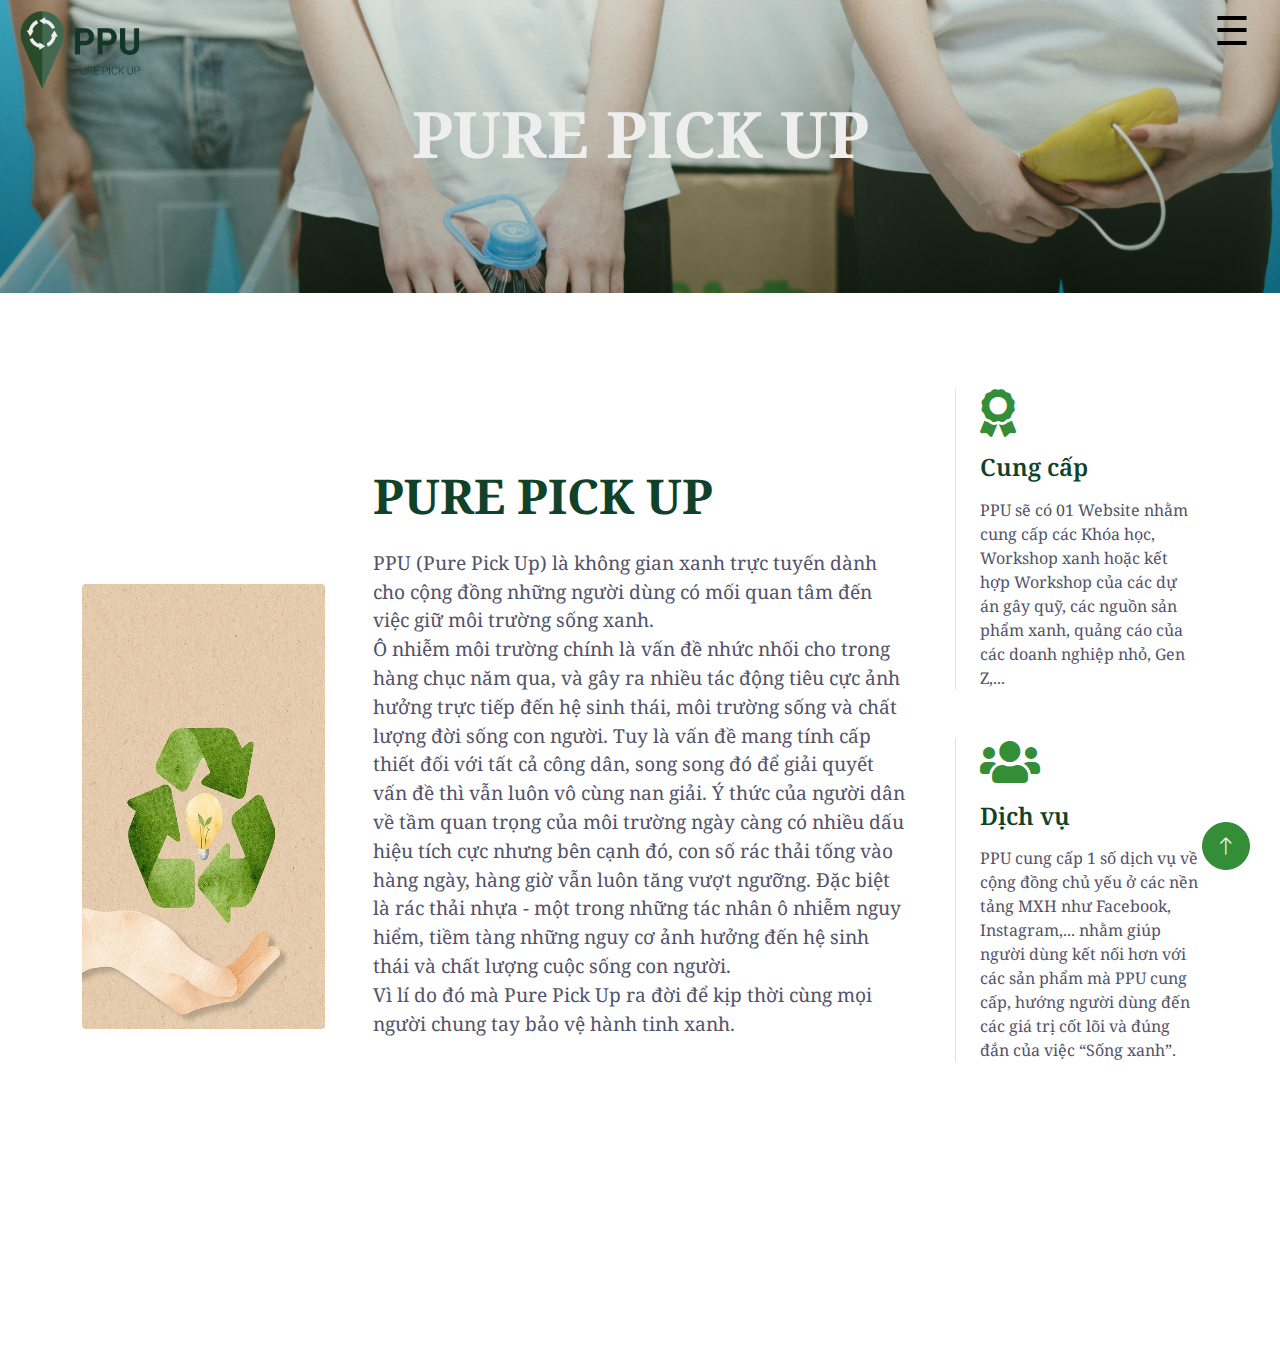
==== commit 0cf836fc: "Add files via upload" ====
--- a/about.html
+++ b/about.html
@@ -2,225 +2,158 @@
 <html lang="en">
 
 <head>
-    <meta charset="utf-8" />
-    <title>Gardener - Gardening Website Template</title>
-    <meta content="width=device-width, initial-scale=1.0" name="viewport" />
-    <meta content="" name="keywords" />
-    <meta content="" name="description" />
+  <meta charset="utf-8" />
+  <title>Gardener - Gardening Website Template</title>
+  <meta content="width=device-width, initial-scale=1.0" name="viewport" />
+  <meta content="" name="keywords" />
+  <meta content="" name="description" />
 
-    <!-- Favicon -->
-    <link href="img/favicon.ico" rel="icon" />
+  <!-- Favicon -->
+  <link href="img/favicon.ico" rel="icon" />
 
-    <!-- Google Web Fonts -->
-    <link rel="preconnect" href="https://fonts.googleapis.com" />
-    <link rel="preconnect" href="https://fonts.gstatic.com" crossorigin />
-    <link
-        href="https://fonts.googleapis.com/css2?family=Jost:wght@500;600;700&family=Open+Sans:wght@400;500&display=swap"
-        rel="stylesheet" />
+  <!-- Google Web Fonts -->
+  <link rel="preconnect" href="https://fonts.googleapis.com" />
+  <link rel="preconnect" href="https://fonts.gstatic.com" crossorigin />
+  <link
+    href="https://fonts.googleapis.com/css2?family=Jost:wght@500;600;700&family=Noto+Serif:wght@400;500&display=swap"
+    rel="stylesheet" />
 
-    <!-- Icon Font Stylesheet -->
-    <link href="https://cdnjs.cloudflare.com/ajax/libs/font-awesome/5.10.0/css/all.min.css" rel="stylesheet" />
-    <link href="https://cdn.jsdelivr.net/npm/bootstrap-icons@1.4.1/font/bootstrap-icons.css" rel="stylesheet" />
+  <!-- Icon Font Stylesheet -->
+  <link href="https://cdnjs.cloudflare.com/ajax/libs/font-awesome/5.10.0/css/all.min.css" rel="stylesheet" />
+  <link href="https://cdn.jsdelivr.net/npm/bootstrap-icons@1.4.1/font/bootstrap-icons.css" rel="stylesheet" />
 
-    <!-- Libraries Stylesheet -->
-    <link href="lib/animate/animate.min.css" rel="stylesheet" />
-    <link href="lib/owlcarousel/assets/owl.carousel.min.css" rel="stylesheet" />
-    <link href="lib/lightbox/css/lightbox.min.css" rel="stylesheet" />
+  <!-- Libraries Stylesheet -->
+  <link href="lib/animate/animate.min.css" rel="stylesheet" />
+  <link href="lib/owlcarousel/assets/owl.carousel.min.css" rel="stylesheet" />
+  <link href="lib/lightbox/css/lightbox.min.css" rel="stylesheet" />
 
-    <!-- Customized Bootstrap Stylesheet -->
-    <link href="css/bootstrap.min.css" rel="stylesheet" />
+  <!-- Customized Bootstrap Stylesheet -->
+  <link href="css/bootstrap.min.css" rel="stylesheet" />
 
-    <!-- Template Stylesheet -->
-    <link href="css/style.css" rel="stylesheet" />
+  <!-- Template Stylesheet -->
+  <link href="css/style.css" rel="stylesheet" />
 </head>
 
 <body>
-    <!-- Spinner Start -->
-    <div id="spinner"
-        class="show bg-white position-fixed translate-middle w-100 vh-100 top-50 start-50 d-flex align-items-center justify-content-center">
-        <div class="spinner-border text-primary" role="status" style="width: 3rem; height: 3rem"></div>
+  <!-- Spinner Start -->
+  <div id="spinner"
+    class="show bg-white position-fixed translate-middle w-100 vh-100 top-50 start-50 d-flex align-items-center justify-content-center">
+    <div class="spinner-border text-primary" role="status" style="width: 3rem; height: 3rem"></div>
+  </div>
+  <!-- Spinner End -->
+
+  <!-- Navbar Start -->
+  <div id="myNav" class="overlay">
+    <video autoplay muted loop id="bg-video">
+      <source src="video.mp4" type="video/mp4" />
+    </video>
+    <div class="color-overlay"></div>
+    <a href="javascript:void(0)" class="closebtn" onclick="closeNav()">&times;</a>
+    <div class="overlay-content">
+      <a href="index.html" class="">Trang chủ</a>
+      <a href="about.html" class="active">Về chúng tôi</a>
+      <a href="service.html" class="">Bài viết</a>
+      <a href="project.html" class="">Khóa học</a>
+      <a href="contact.html" class="">Địa điểm thu gom</a>
     </div>
-    <!-- Spinner End -->
+  </div>
+  <div id="container">
+    <div id="home-icon-container">
+      <a href="index.html">
+        <img src="img/home-icon.png" alt="" id="home-icon" /></a>
+    </div>
+    <span id="openNav" onclick="openNav()">&#9776;</span>
+  </div>
+  <!-- Navbar End -->
 
-    <!-- Navbar Start -->
-    <div id="myNav" class="overlay">
-        <video autoplay muted loop id="bg-video">
-            <source src="video.mp4" type="video/mp4">
-        </video>
-        <div class="color-overlay"></div>
-        <a href="javascript:void(0)" class="closebtn" onclick="closeNav()">&times;</a>
-        <div class="overlay-content">
-            <a href="index.html" class="">Trang chủ</a>
-            <a href="about.html" class="active">Về chúng tôi</a>
-            <a href="service.html" class="">Bài viết</a>
-            <a href="project.html" class="">Khóa học</a>
-            <a href="contact.html" class="">Liên hệ</a>
+  <!-- Page Header Start -->
+  <div class="container-fluid page-header-about py-5 mb-5 wow fadeIn" data-wow-delay="0.1s">
+    <div class="container text-center py-5">
+      <h1 class="display-3 text-white mb-4 animated slideInDown">
+        PURE PICK UP
+      </h1>
+    </div>
+  </div>
+  <!-- Page Header End -->
+
+  <!-- About Start -->
+  <div class="container-xxl py-5">
+    <div class="container">
+      <div class="row g-5 align-items-end">
+        <div class="col-lg-3 col-md-5 wow fadeInUp" id="id99" data-wow-delay="0.1s">
+          <img class="img-fluid rounded" id="img-about" data-wow-delay="0.1s" src="img/about.jpg" />
         </div>
+        <div class="col-lg-6 col-md-7 wow fadeInUp" data-wow-delay="0.3s">
+          <h1 class="display-5 mb-4" id="id101">PURE PICK UP</h1>
+          <p class="mb-4" id="about-content">
+            PPU (Pure Pick Up) là không gian xanh trực tuyến dành cho cộng
+            đồng những người dùng có mối quan tâm đến việc giữ môi trường sống
+            xanh. <br />Ô nhiễm môi trường chính là vấn đề nhức nhối cho trong
+            hàng chục năm qua, và gây ra nhiều tác động tiêu cực ảnh hưởng
+            trực tiếp đến hệ sinh thái, môi trường sống và chất lượng đời sống
+            con người. Tuy là vấn đề mang tính cấp thiết đối với tất cả công
+            dân, song song đó để giải quyết vấn đề thì vẫn luôn vô cùng nan
+            giải. Ý thức của người dân về tầm quan trọng của môi trường ngày
+            càng có nhiều dấu hiệu tích cực nhưng bên cạnh đó, con số rác thải
+            tống vào hàng ngày, hàng giờ vẫn luôn tăng vượt ngưỡng. Đặc biệt
+            là rác thải nhựa - một trong những tác nhân ô nhiễm nguy hiểm,
+            tiềm tàng những nguy cơ ảnh hưởng đến hệ sinh thái và chất lượng
+            cuộc sống con người. <br />
+            Vì lí do đó mà Pure Pick Up ra đời để kịp thời cùng mọi người
+            chung tay bảo vệ hành tinh xanh.
+          </p>
+        </div>
+        <div class="col-lg-3 col-md-12 wow fadeInUp" data-wow-delay="0.5s" id="id100">
+          <div class="row g-5">
+            <div class="col-12 col-sm-6 col-lg-12">
+              <div class="border-start ps-4">
+                <i class="fa fa-award fa-3x text-primary mb-3"></i>
+                <h4 class="mb-3">Cung cấp</h4>
+                <span>PPU sẽ có 01 Website nhằm cung cấp các Khóa học, Workshop xanh hoặc kết hợp Workshop của các dự án
+                  gây quỹ, các nguồn sản phẩm xanh, quảng cáo của các doanh nghiệp nhỏ, Gen Z,...
+                </span>
+              </div>
+            </div>
+            <div class="col-12 col-sm-6 col-lg-12">
+              <div class="border-start ps-4">
+                <i class="fa fa-users fa-3x text-primary mb-3"></i>
+                <h4 class="mb-3">Dịch vụ</h4>
+                <span>PPU cung cấp 1 số dịch vụ về cộng đồng chủ yếu ở các nền tảng MXH như Facebook, Instagram,... nhằm
+                  giúp người dùng kết nối hơn với các sản phẩm mà PPU cung cấp, hướng người dùng đến các giá trị cốt lõi
+                  và đúng đắn của việc “Sống xanh”.</span>
+              </div>
+            </div>
+          </div>
+        </div>
+      </div>
     </div>
-    <div id="container">
-        <span style="font-size: 40px; cursor: pointer" id="openNav" onclick="openNav()">&#9776;</span>
-    </div>
-    <!-- Navbar End -->
+  </div>
+  <!-- About End -->
 
-    <!-- Page Header Start -->
-    <div class="container-fluid page-header-about py-5 mb-5 wow fadeIn" data-wow-delay="0.1s">
-        <div class="container text-center py-5">
-            <h1 class="display-3 text-white mb-4 animated slideInDown">
-                Về chúng tôi
-            </h1>
-        </div>
-    </div>
-    <!-- Page Header End -->
 
-    <!-- About Start -->
-    <div class="container-xxl py-5">
-        <div class="container">
-            <div class="row g-5 align-items-end">
-                <div class="col-lg-3 col-md-5 wow fadeInUp" data-wow-delay="0.1s">
-                    <img class="img-fluid rounded" data-wow-delay="0.1s" src="img/about.jpg" />
-                </div>
-                <div class="col-lg-6 col-md-7 wow fadeInUp" data-wow-delay="0.3s">
-                    <h1 class="display-1 text-primary mb-0">01</h1>
-                    <p class="text-primary mb-4">Năm hoạt động</p>
-                    <h1 class="display-5 mb-4">Chúng tôi.........</h1>
-                    <p class="mb-4">
-                        Cụ thể hơn......................................................
-                        <br />..............................................................................................
-                    </p>
-                    <a class="btn btn-primary py-3 px-4" href="">Explore More</a>
-                </div>
-                <div class="col-lg-3 col-md-12 wow fadeInUp" data-wow-delay="0.5s">
-                    <div class="row g-5">
-                        <div class="col-12 col-sm-6 col-lg-12">
-                            <div class="border-start ps-4">
-                                <i class="fa fa-award fa-3x text-primary mb-3"></i>
-                                <h4 class="mb-3">Ý 1</h4>
-                                <span>nội dung 1</span>
-                            </div>
-                        </div>
-                        <div class="col-12 col-sm-6 col-lg-12">
-                            <div class="border-start ps-4">
-                                <i class="fa fa-users fa-3x text-primary mb-3"></i>
-                                <h4 class="mb-3">Ý 2</h4>
-                                <span>Nội dung 2</span>
-                            </div>
-                        </div>
-                    </div>
-                </div>
-            </div>
-        </div>
-    </div>
-    <!-- About End -->
+  <!-- Footer Start -->
+  <div class="container-fluid bg-dark text-light footer mt-5 py-5 wow fadeIn" data-wow-delay="0.1s">
+    <div class="container py-5"></div>
+  </div>
+  <!-- Footer End -->
 
-    <!-- Facts Start -->
-    <div class="container-fluid facts my-5 py-5" data-parallax="scroll" data-image-src="img/carousel-1.jpg">
-        <div class="container py-5">
-            <div class="row g-5">
-                <div class="col-sm-6 col-lg-3 text-center wow fadeIn" data-wow-delay="0.1s">
-                    <h1 class="display-4 text-white" data-toggle="counter-up">1234</h1>
-                    <span class="fs-5 fw-semi-bold text-light">Happy Clients</span>
-                </div>
-                <div class="col-sm-6 col-lg-3 text-center wow fadeIn" data-wow-delay="0.3s">
-                    <h1 class="display-4 text-white" data-toggle="counter-up">1234</h1>
-                    <span class="fs-5 fw-semi-bold text-light">Garden Complated</span>
-                </div>
-                <div class="col-sm-6 col-lg-3 text-center wow fadeIn" data-wow-delay="0.5s">
-                    <h1 class="display-4 text-white" data-toggle="counter-up">1234</h1>
-                    <span class="fs-5 fw-semi-bold text-light">Dedicated Staff</span>
-                </div>
-                <div class="col-sm-6 col-lg-3 text-center wow fadeIn" data-wow-delay="0.7s">
-                    <h1 class="display-4 text-white" data-toggle="counter-up">1234</h1>
-                    <span class="fs-5 fw-semi-bold text-light">Awards Achieved</span>
-                </div>
-            </div>
-        </div>
-    </div>
-    <!-- Facts End -->
+  <!-- Back to Top -->
+  <a href="#" class="btn btn-lg btn-primary btn-lg-square rounded-circle back-to-top"><i class="bi bi-arrow-up"></i></a>
 
-    <!-- Team Start -->
-    <div class="container-xxl py-5">
-        <div class="container">
-            <div class="text-center mx-auto wow fadeInUp" data-wow-delay="0.1s" style="max-width: 500px">
-                <h1 class="display-5 mb-5">Dedicated & Experienced Team Members</h1>
-            </div>
-            <div class="row g-4">
-                <div class="col-lg-4 col-md-6 wow fadeInUp" data-wow-delay="0.1s">
-                    <div class="team-item rounded">
-                        <img class="img-fluid" src="img/team-1.jpg" alt="" />
-                        <div class="team-text">
-                            <h4 class="mb-0">Doris Jordan</h4>
-                            <p class="text-primary">Landscape Designer</p>
-                            <div class="team-social d-flex">
-                                <a class="btn btn-square rounded-circle me-2" href=""><i
-                                        class="fab fa-facebook-f"></i></a>
-                                <a class="btn btn-square rounded-circle me-2" href=""><i class="fab fa-twitter"></i></a>
-                                <a class="btn btn-square rounded-circle me-2" href=""><i
-                                        class="fab fa-instagram"></i></a>
-                            </div>
-                        </div>
-                    </div>
-                </div>
-                <div class="col-lg-4 col-md-6 wow fadeInUp" data-wow-delay="0.3s">
-                    <div class="team-item rounded">
-                        <img class="img-fluid" src="img/team-2.jpg" alt="" />
-                        <div class="team-text">
-                            <h4 class="mb-0">Johnny Ramirez</h4>
-                            <p class="text-primary">Garden Designer</p>
-                            <div class="team-social d-flex">
-                                <a class="btn btn-square rounded-circle me-2" href=""><i
-                                        class="fab fa-facebook-f"></i></a>
-                                <a class="btn btn-square rounded-circle me-2" href=""><i class="fab fa-twitter"></i></a>
-                                <a class="btn btn-square rounded-circle me-2" href=""><i
-                                        class="fab fa-instagram"></i></a>
-                            </div>
-                        </div>
-                    </div>
-                </div>
-                <div class="col-lg-4 col-md-6 wow fadeInUp" data-wow-delay="0.5s">
-                    <div class="team-item rounded">
-                        <img class="img-fluid" src="img/team-3.jpg" alt="" />
-                        <div class="team-text">
-                            <h4 class="mb-0">Diana Wagner</h4>
-                            <p class="text-primary">Senior Gardener</p>
-                            <div class="team-social d-flex">
-                                <a class="btn btn-square rounded-circle me-2" href=""><i
-                                        class="fab fa-facebook-f"></i></a>
-                                <a class="btn btn-square rounded-circle me-2" href=""><i class="fab fa-twitter"></i></a>
-                                <a class="btn btn-square rounded-circle me-2" href=""><i
-                                        class="fab fa-instagram"></i></a>
-                            </div>
-                        </div>
-                    </div>
-                </div>
-            </div>
-        </div>
-    </div>
-    <!-- Team End -->
+  <!-- JavaScript Libraries -->
+  <script src="https://code.jquery.com/jquery-3.4.1.min.js"></script>
+  <script src="https://cdn.jsdelivr.net/npm/bootstrap@5.0.0/dist/js/bootstrap.bundle.min.js"></script>
+  <script src="lib/wow/wow.min.js"></script>
+  <script src="lib/easing/easing.min.js"></script>
+  <script src="lib/waypoints/waypoints.min.js"></script>
+  <script src="lib/owlcarousel/owl.carousel.min.js"></script>
+  <script src="lib/counterup/counterup.min.js"></script>
+  <script src="lib/parallax/parallax.min.js"></script>
+  <script src="lib/isotope/isotope.pkgd.min.js"></script>
+  <script src="lib/lightbox/js/lightbox.min.js"></script>
 
-    <!-- Footer Start -->
-    <div class="container-fluid bg-dark text-light footer mt-5 py-5 wow fadeIn" data-wow-delay="0.1s">
-        <div class="container py-5"></div>
-    </div>
-    <!-- Footer End -->
-
-    <!-- Back to Top -->
-    <a href="#" class="btn btn-lg btn-primary btn-lg-square rounded-circle back-to-top"><i
-            class="bi bi-arrow-up"></i></a>
-
-    <!-- JavaScript Libraries -->
-    <script src="https://code.jquery.com/jquery-3.4.1.min.js"></script>
-    <script src="https://cdn.jsdelivr.net/npm/bootstrap@5.0.0/dist/js/bootstrap.bundle.min.js"></script>
-    <script src="lib/wow/wow.min.js"></script>
-    <script src="lib/easing/easing.min.js"></script>
-    <script src="lib/waypoints/waypoints.min.js"></script>
-    <script src="lib/owlcarousel/owl.carousel.min.js"></script>
-    <script src="lib/counterup/counterup.min.js"></script>
-    <script src="lib/parallax/parallax.min.js"></script>
-    <script src="lib/isotope/isotope.pkgd.min.js"></script>
-    <script src="lib/lightbox/js/lightbox.min.js"></script>
-
-    <!-- Template Javascript -->
-    <script src="js/main.js"></script>
+  <!-- Template Javascript -->
+  <script src="js/main.js"></script>
 </body>
 
 </html>--- a/css/style.css
+++ b/css/style.css
@@ -1,16 +1,16 @@
 :root {
-    --primary: #348e38;
-    --secondary: #525368;
-    --light: #e8f5e9;
-    --dark: #0f4229;
+  --primary: #348e38;
+  --secondary: #525368;
+  --light: #e8f5e9;
+  --dark: #0f4229;
 }
 
 .back-to-top {
-    position: fixed;
-    display: none;
-    right: 30px;
-    bottom: 30px;
-    z-index: 99;
+  position: fixed;
+  display: none;
+  right: 30px;
+  bottom: 30px;
+  z-index: 99;
 }
 
 h1,
@@ -18,7 +18,7 @@
 h2,
 .h2,
 .fw-bold {
-    font-weight: 700 !important;
+  font-weight: 700 !important;
 }
 
 h3,
@@ -26,7 +26,7 @@
 h4,
 .h4,
 .fw-medium {
-    font-weight: 600 !important;
+  font-weight: 600 !important;
 }
 
 h5,
@@ -34,629 +34,707 @@
 h6,
 .h6,
 .fw-semi-bold {
-    font-weight: 500 !important;
+  font-weight: 500 !important;
 }
 
 /*** Spinner ***/
 #spinner {
-    opacity: 0;
-    visibility: hidden;
-    transition: opacity 0.5s ease-out, visibility 0s linear 0.5s;
-    z-index: 99999;
+  opacity: 0;
+  visibility: hidden;
+  transition: opacity 0.5s ease-out, visibility 0s linear 0.5s;
+  z-index: 99999;
 }
 
 #spinner.show {
-    transition: opacity 0.5s ease-out, visibility 0s linear 0s;
-    visibility: visible;
-    opacity: 1;
+  transition: opacity 0.5s ease-out, visibility 0s linear 0s;
+  visibility: visible;
+  opacity: 1;
 }
 
 /*** Button ***/
 .btn {
-    transition: 0.5s;
-    font-weight: 500;
+  transition: 0.5s;
+  font-weight: 500;
 }
 
 .btn-primary,
 .btn-outline-primary:hover {
-    color: var(--light);
+  color: var(--light);
 }
 
 .btn-square {
-    width: 38px;
-    height: 38px;
+  width: 38px;
+  height: 38px;
 }
 
 .btn-sm-square {
-    width: 32px;
-    height: 32px;
+  width: 32px;
+  height: 32px;
 }
 
 .btn-lg-square {
-    width: 48px;
-    height: 48px;
+  width: 48px;
+  height: 48px;
 }
 
 .btn-square,
 .btn-sm-square,
 .btn-lg-square {
-    padding: 0;
-    display: flex;
-    align-items: center;
-    justify-content: center;
-    font-weight: normal;
+  padding: 0;
+  display: flex;
+  align-items: center;
+  justify-content: center;
+  font-weight: normal;
 }
 
 /*** Navbar ***/
 #container {
-    position: fixed;
-    width: 100%;
-    height: auto;
-    top: 0;
-    left: 0;
-    /* border: 1px solid; */
-    z-index: 999998;
+  position: fixed;
+  width: 101%;
+  height: 100px;
+  top: 0;
+  left: 0;
+  z-index: 999998;
 }
 
 #openNav {
-    position: absolute;
-    right: 10px;
-    font-size: 40px;
-    cursor: pointer;
-    color: #000000;
+  position: fixed;
+  top: 0;
+  right: 30px;
+  font-size: 40px;
+  cursor: pointer;
+  color: #000000;
+}
+
+#home-icon-container {
+  margin-top: 10px;
+  margin-left: 20px;
+  width: 10%;
+  height: 100%;
+}
+
+#home-icon {
+  width: 120px;
+  height: 80px;
 }
 
 /* ----------------- */
 .overlay {
-    height: 100%;
-    width: 0;
-    position: fixed;
-    z-index: 999999;
-    top: 0;
-    right: 0;
-    overflow-x: hidden;
-    transition: 0.6s;
+  height: 100%;
+  width: 0;
+  position: fixed;
+  z-index: 999999;
+  top: 0;
+  right: 0;
+  overflow-x: hidden;
+  transition: 0.6s;
 }
 
 #bg-video {
-    position: absolute;
-    top: 50%;
-    left: 50%;
-    min-width: 100%;
-    min-height: 100%;
-    width: auto;
-    height: auto;
-    z-index: -10;
-    transform: translate(-50%, -50%);
-    background-size: cover;
+  position: absolute;
+  top: 50%;
+  left: 50%;
+  min-width: 100%;
+  min-height: 100%;
+  width: auto;
+  height: auto;
+  z-index: -10;
+  transform: translate(-50%, -50%);
+  background-size: cover;
 }
 
 .color-overlay {
-    position: absolute;
-    top: 0;
-    left: 0;
-    width: 100%;
-    height: 100%;
-    background: linear-gradient(rgba(6, 9, 2, 0.7), rgba(1, 3, 0, 0.7));
-    z-index: -5;
+  position: absolute;
+  top: 0;
+  left: 0;
+  width: 100%;
+  height: 100%;
+  background: linear-gradient(rgba(6, 9, 2, 0.7), rgba(1, 3, 0, 0.7));
+  z-index: -5;
 }
 
 .closebtn {
-    position: absolute;
-    top: 20px;
-    right: 45px;
-    font-size: 60px;
-    color: white;
-    text-decoration: none;
+  position: absolute;
+  top: 20px;
+  right: 45px;
+  font-size: 60px;
+  color: white;
+  text-decoration: none;
 }
 
 /* Style for the navigation links */
 .overlay-content a {
-    padding: 8px;
-    text-decoration: none;
-    font-size: 36px;
-    color: white;
-    display: block;
-    transition: 0.3s;
-}
-
+  padding: 8px;
+  text-decoration: none;
+  font-size: 36px;
+  color: white;
+  display: block;
+  transition: 0.3s;
+}
 
 .overlay-content a:hover,
 .overlay-content a.active {
-    color: #f1f1f1;
-}
-
+  color: #f1f1f1;
+}
 
 /* --------------------------- */
 
-
 .overlay-content {
-    position: relative;
-    top: 25%;
-    width: 100%;
-    text-align: center;
-    margin-top: 30px;
-    z-index: 1000000;
+  position: relative;
+  top: 25%;
+  width: 100%;
+  text-align: center;
+  margin-top: 30px;
+  z-index: 1000000;
 }
 
 .overlay a {
-    padding: 8px;
-    text-decoration: none;
-    font-size: 36px;
-    color: #eeeeee;
-    display: block;
-    transition: 0.3s;
+  padding: 8px;
+  text-decoration: none;
+  font-size: 36px;
+  color: #eeeeee;
+  display: block;
+  transition: 0.3s;
 }
 
 .overlay a:hover,
 .overlay a:focus,
 .overlay a.active {
-    color: #37903B;
+  color: #37903b;
 }
 
 .overlay .closebtn {
-    position: absolute;
-    top: 20px;
-    right: 45px;
-    font-size: 50px;
+  position: absolute;
+  top: 20px;
+  right: 45px;
+  font-size: 50px;
 }
 
 @media screen and (max-height: 450px) {
-    .overlay a {
-        font-size: 20px;
-    }
-
-    .overlay .closebtn {
-        font-size: 40px;
-        top: 15px;
-        right: 35px;
-    }
+  .overlay a {
+    font-size: 20px;
+  }
+
+  .overlay .closebtn {
+    font-size: 40px;
+    top: 15px;
+    right: 35px;
+  }
 }
 
 /*** Header ***/
 .carousel-caption {
-    top: 0;
-    left: 0;
-    right: 0;
-    bottom: 0;
-    display: flex;
-    align-items: center;
-    justify-content: center;
-    text-align: center;
-    background: rgba(15, 66, 41, 0.6);
-    z-index: 1;
+  top: 0;
+  left: 0;
+  right: 0;
+  bottom: 0;
+  display: flex;
+  align-items: center;
+  justify-content: center;
+  text-align: center;
+  background: rgba(15, 66, 41, 0.6);
+  z-index: 1;
 }
 
 .carousel-control-prev,
 .carousel-control-next {
-    width: 15%;
+  width: 15%;
 }
 
 .carousel-control-prev-icon,
 .carousel-control-next-icon {
-    width: 3rem;
-    height: 3rem;
-    border-radius: 3rem;
-    background-color: var(--primary);
-    border: 10px solid var(--primary);
+  width: 3rem;
+  height: 3rem;
+  border-radius: 3rem;
+  background-color: var(--primary);
+  border: 10px solid var(--primary);
 }
 
 @media (max-width: 768px) {
-    carousel #header-carousel .-item {
-        position: relative;
-        min-height: 450px;
-    }
-
-    #header-carousel .carousel-item img {
-        position: absolute;
-        width: 100%;
-        height: 100%;
-        object-fit: cover;
-    }
+  carousel #header-carousel .-item {
+    position: relative;
+    min-height: 450px;
+  }
+
+  #header-carousel .carousel-item img {
+    position: absolute;
+    width: 100%;
+    height: 100%;
+    object-fit: cover;
+  }
 }
 
 /* -------------------------- */
 .page-header-baiviet {
-    background: linear-gradient(rgba(173, 188, 159, 0.3), rgba(41, 75, 41, 0.3)),
-        url(../img/banner-baiviet.jpg) center center no-repeat;
-    background-size: cover;
+  background: linear-gradient(rgba(173, 188, 159, 0.3), rgba(41, 75, 41, 0.3)),
+    url(../img/banner-baiviet.jpg) center center no-repeat;
+  background-size: cover;
 }
 
 .page-header-khoahoc {
-    background: linear-gradient(rgba(173, 188, 159, 0.3), rgba(41, 75, 41, 0.3)),
-        url(../img/banner-khoahoc.jpg) center center no-repeat;
-    background-size: cover;
+  background: linear-gradient(rgba(173, 188, 159, 0.3), rgba(41, 75, 41, 0.3)),
+    url(../img/banner-khoahoc.jpg) center center no-repeat;
+  background-size: cover;
 }
 
 .page-header-about {
-    background: linear-gradient(rgba(173, 188, 159, 0.3), rgba(41, 75, 41, 0.3)),
-        url(../img/banner-about.jpg) center center no-repeat;
-    background-size: cover;
+  background: linear-gradient(rgba(173, 188, 159, 0.3), rgba(41, 75, 41, 0.3)),
+    url(../img/banner-about.jpg) center center no-repeat;
+  background-size: cover;
 }
 
 .page-header-contact {
-    background: linear-gradient(rgba(173, 188, 159, 0.3), rgba(41, 75, 41, 0.3)),
-        url(../img/banner-contact.jpg) center center no-repeat;
-    background-size: cover;
+  background: linear-gradient(rgba(173, 188, 159, 0.3), rgba(41, 75, 41, 0.3)),
+    url(../img/banner-contact.jpg) center center no-repeat;
+  background-size: cover;
 }
 
 .page-header .breadcrumb-item+.breadcrumb-item::before {
-    color: var(--light);
+  color: var(--light);
 }
 
 .page-header .breadcrumb-item,
 .page-header .breadcrumb-item a {
-    font-size: 18px;
-    color: var(--light);
+  font-size: 18px;
+  color: var(--light);
 }
 
 /*** Top Feature ***/
 @media (min-width: 991.98px) {
-    .top-feature {
-        position: relative;
-        margin-top: -80px;
-        z-index: 1;
-    }
+  .top-feature {
+    position: relative;
+    margin-top: -80px;
+    z-index: 1;
+  }
 }
 
 /*** Facts & Quote ***/
 .facts,
 .quote {
-    background: rgba(15, 66, 41, 0.6);
+  background: rgba(15, 66, 41, 0.6);
 }
 
 /*** Service ***/
 .service-item {
-    position: relative;
-    text-align: center;
+  position: relative;
+  text-align: center;
 }
 
 .service-item .service-img {
-    position: absolute;
-    width: 100%;
-    height: 100%;
-    top: 0;
-    left: 0;
-    overflow: hidden;
-    z-index: -1;
+  position: absolute;
+  width: 100%;
+  height: 100%;
+  top: 0;
+  left: 0;
+  overflow: hidden;
+  z-index: -1;
 }
 
 .service-item .service-img img {
-    position: absolute;
-    width: 100%;
-    height: 100%;
-    left: 0;
-    object-fit: cover;
-    transform: scale(1.2);
-    transition: 0.3s;
-    z-index: -1;
+  position: absolute;
+  width: 100%;
+  height: 100%;
+  left: 0;
+  object-fit: cover;
+  transform: scale(1.2);
+  transition: 0.3s;
+  z-index: -1;
 }
 
 .service-item:hover .service-img img {
-    transform: scale(1);
+  transform: scale(1);
 }
 
 .service-item .service-text {
-    background: #ffffff;
-    box-shadow: 0 0 45px rgba(0, 0, 0, 0.08);
-    transition: 0.3s;
+  background: #ffffff;
+  box-shadow: 0 0 45px rgba(0, 0, 0, 0.08);
+  transition: 0.3s;
 }
 
 .service-item:hover .service-text {
-    background: rgba(15, 66, 41, 0.6);
+  background: linear-gradient(rgba(173, 188, 159, 0.3), rgba(41, 75, 41, 0.3));
 }
 
 .service-item .service-text h4,
 .service-item .service-text p {
-    transition: 0.3;
+  transition: 0.3;
 }
 
 .service-item:hover .service-text h4 {
-    color: #ffffff;
+  color: #ffffff;
 }
 
 .service-item:hover .service-text p {
-    color: var(--light);
+  color: var(--light);
 }
 
 .service-item .service-text .btn-square {
-    width: 100px;
-    height: 100px;
-    background: transparent;
-    transition: 0.5s;
+  width: 100px;
+  height: 100px;
+  background: transparent;
+  transition: 0.5s;
 }
 
 .service-item:hover .service-text .btn-square {
-    background: var(--light);
+  background: var(--light);
 }
 
 .service-item .service-text .btn {
-    width: 31px;
-    height: 31px;
-    display: inline-flex;
-    align-items: center;
-    color: var(--dark);
-    background: var(--light);
-    white-space: nowrap;
-    overflow: hidden;
-    transition: 0.3s;
+  width: 31px;
+  height: 31px;
+  display: inline-flex;
+  align-items: center;
+  color: var(--dark);
+  background: var(--light);
+  white-space: nowrap;
+  overflow: hidden;
+  transition: 0.3s;
 }
 
 .service-item:hover .service-text .btn {
-    width: 112px;
+  width: 112px;
 }
 
 /*** Project Portfolio ***/
 #portfolio-flters {
-    display: inline-block;
-    background: var(--light);
-    padding: 10px 15px;
+  display: inline-block;
+  background: var(--light);
+  padding: 10px 15px;
 }
 
 #portfolio-flters li {
-    display: inline-block;
-    font-weight: 500;
-    color: var(--primary);
-    cursor: pointer;
-    transition: 0.5s;
-    border-bottom: 2px solid transparent;
+  display: inline-block;
+  font-weight: 500;
+  color: var(--primary);
+  cursor: pointer;
+  transition: 0.5s;
+  border-bottom: 2px solid transparent;
 }
 
 #portfolio-flters li:hover,
 #portfolio-flters li.active {
-    color: var(--dark);
-    border-color: var(--dark);
+  color: var(--dark);
+  border-color: var(--dark);
 }
 
 .portfolio-inner {
-    position: relative;
-    overflow: hidden;
+  position: relative;
+  overflow: hidden;
 }
 
 /* -------------------------màu rèm---------------- */
 .portfolio-inner::before,
 .portfolio-inner::after {
-    position: absolute;
-    content: "";
-    width: 0;
-    height: 100%;
-    top: 0;
-    left: 0;
-    background: rgba(67, 104, 80, 0.6);
-    transition: 0.5s;
+  position: absolute;
+  content: "";
+  width: 0;
+  height: 100%;
+  top: 0;
+  left: 0;
+  background: rgba(67, 104, 80, 0.6);
+  transition: 0.5s;
 }
 
 .portfolio-inner::after {
-    left: auto;
-    right: 0;
+  left: auto;
+  right: 0;
 }
 
 .portfolio-inner:hover::before,
 .portfolio-inner:hover::after {
-    width: 50%;
+  width: 50%;
 }
 
 .portfolio-inner .portfolio-text {
-    position: absolute;
-    width: 100%;
-    height: 100%;
-    top: 0;
-    left: 0;
-    display: flex;
-    flex-direction: column;
-    align-items: center;
-    justify-content: center;
-    transition: 0.5s;
-    z-index: 3;
-    opacity: 0;
+  position: absolute;
+  width: 100%;
+  height: 100%;
+  top: 0;
+  left: 0;
+  display: flex;
+  flex-direction: column;
+  align-items: center;
+  justify-content: center;
+  transition: 0.5s;
+  z-index: 3;
+  opacity: 0;
 }
 
 .portfolio-inner:hover .portfolio-text {
-    transition-delay: 0.3s;
-    opacity: 1;
+  transition-delay: 0.3s;
+  opacity: 1;
 }
 
 .portfolio-inner .portfolio-text .btn {
-    background: var(--light);
-    color: var(--primary);
+  background: var(--light);
+  color: var(--primary);
 }
 
 .portfolio-inner .portfolio-text .btn:hover {
-    background: var(--primary);
-    color: var(--light);
+  background: var(--primary);
+  color: var(--light);
 }
 
 /*** Team ***/
 .team-item {
-    position: relative;
-    overflow: hidden;
+  position: relative;
+  overflow: hidden;
 }
 
 .team-item .team-text {
-    position: absolute;
-    width: calc(100% - 45px);
-    left: -100%;
-    bottom: 45px;
-    padding: 1.5rem;
-    background: #ffffff;
-    border-radius: 0 4px 4px 0;
-    opacity: 0;
-    transition: 0.5s;
+  position: absolute;
+  width: calc(100% - 45px);
+  left: -100%;
+  bottom: 45px;
+  padding: 1.5rem;
+  background: #ffffff;
+  border-radius: 0 4px 4px 0;
+  opacity: 0;
+  transition: 0.5s;
 }
 
 .team-item:hover .team-text {
-    left: 0;
-    opacity: 1;
+  left: 0;
+  opacity: 1;
 }
 
 .team-item .team-social .btn {
-    background: var(--light);
-    color: var(--primary);
+  background: var(--light);
+  color: var(--primary);
 }
 
 .team-item .team-social .btn:hover {
-    background: var(--primary);
-    color: var(--light);
+  background: var(--primary);
+  color: var(--light);
 }
 
 .team-item .team-img .team-social {
-    position: absolute;
-    width: 100%;
-    height: 100%;
-    top: 0;
-    left: 0;
-    display: flex;
-    align-items: center;
-    justify-content: center;
-    transition: 0.5s;
-    z-index: 3;
-    opacity: 0;
+  position: absolute;
+  width: 100%;
+  height: 100%;
+  top: 0;
+  left: 0;
+  display: flex;
+  align-items: center;
+  justify-content: center;
+  transition: 0.5s;
+  z-index: 3;
+  opacity: 0;
 }
 
 .team-item:hover .team-img .team-social {
-    transition-delay: 0.3s;
-    opacity: 1;
+  transition-delay: 0.3s;
+  opacity: 1;
 }
 
 /*** Testimonial ***/
 
 .testimonial-carousel .owl-item img {
-    width: 100px;
-    height: 100px;
+  width: 100px;
+  height: 100px;
 }
 
 .testimonial-carousel .owl-nav {
-    margin-top: 30px;
-    display: flex;
+  margin-top: 30px;
+  display: flex;
 }
 
 .testimonial-carousel .owl-nav .owl-prev,
 .testimonial-carousel .owl-nav .owl-next {
-    margin-right: 15px;
-    width: 45px;
-    height: 45px;
-    display: flex;
-    align-items: center;
-    justify-content: center;
-    color: var(--primary);
-    background: var(--light);
-    border-radius: 4px;
-    font-size: 22px;
-    transition: 0.5s;
+  margin-right: 15px;
+  width: 45px;
+  height: 45px;
+  display: flex;
+  align-items: center;
+  justify-content: center;
+  color: var(--primary);
+  background: var(--light);
+  border-radius: 4px;
+  font-size: 22px;
+  transition: 0.5s;
 }
 
 .testimonial-carousel .owl-nav .owl-prev:hover,
 .testimonial-carousel .owl-nav .owl-next:hover {
-    background: var(--primary);
-    color: var(--light);
+  background: var(--primary);
+  color: var(--light);
 }
 
 /*** Footer ***/
 .footer .btn.btn-link {
-    display: block;
-    margin-bottom: 5px;
-    padding: 0;
-    text-align: left;
-    color: var(--light);
-    font-weight: normal;
-    text-transform: capitalize;
-    transition: 0.3s;
+  display: block;
+  margin-bottom: 5px;
+  padding: 0;
+  text-align: left;
+  color: var(--light);
+  font-weight: normal;
+  text-transform: capitalize;
+  transition: 0.3s;
 }
 
 .footer .btn.btn-link::before {
-    position: relative;
-    content: "\f105";
-    font-family: "Font Awesome 5 Free";
-    font-weight: 900;
-    margin-right: 10px;
+  position: relative;
+  content: "\f105";
+  font-family: "Font Awesome 5 Free";
+  font-weight: 900;
+  margin-right: 10px;
 }
 
 .footer .btn.btn-link:hover {
-    color: var(--primary);
-    letter-spacing: 1px;
-    box-shadow: none;
+  color: var(--primary);
+  letter-spacing: 1px;
+  box-shadow: none;
 }
 
 .copyright {
-    color: var(--light);
-    background: #072a19;
+  color: var(--light);
+  background: #072a19;
 }
 
 .copyright a {
-    color: #ffffff;
+  color: #ffffff;
 }
 
 .copyright a:hover {
-    color: var(--primary);
+  color: var(--primary);
 }
 
 /* ---------- */
 #col12:hover {
-    -webkit-box-shadow: 0px 0px 5px rgba(0, 0, 0, 0.25);
-    -moz-box-shadow: 0px 0px 5px rgba(0, 0, 0, 0.25);
-    box-shadow: 0px 0px 5px rgba(0, 0, 0, 0.25);
-    cursor: pointer;
+  -webkit-box-shadow: 0px 3px 6px rgba(0, 0, 0, 0.25);
+  -moz-box-shadow: 0px 3px 6px rgba(0, 0, 0, 0.25);
+  box-shadow: 0px 3px 6px rgba(0, 0, 0, 0.25);
+  cursor: pointer;
 }
 
 /* ---------- */
 #hinh {
-    width: 100%;
-    height: 100%;
-    /* border-radius: 50%; */
+  width: 100%;
+  height: 100%;
+  border-radius: 5px;
 }
 
 #img-about {
-    height: 400px;
+  /* width: 350px; */
+  height: 445px;
+  margin-bottom: 20px;
 }
 
 .popup-overlay {
-    display: none;
-    position: fixed;
-    top: 0;
-    left: 0;
-    width: 100%;
-    height: 100%;
-    background: rgba(0, 0, 0, 0.5);
-    z-index: 1000;
-
+  display: none;
+  position: fixed;
+  top: 0;
+  left: 0;
+  width: 100%;
+  height: 100%;
+  background: rgba(0, 0, 0, 0.5);
+  z-index: 999999;
 }
 
 .popup {
-    position: relative;
-    top: 50%;
-    left: 50%;
-    transform: translate(-50%, -50%);
-    width: 90%;
-    max-width: 800px;
-    height: 98%;
-    background: #fff;
-    padding: 20px;
-    box-shadow: 0 0 10px rgba(0, 0, 0, 0.1);
-    border-radius: 8px;
-    z-index: 1001;
-    overflow-y: auto;
-    /* animation: fadeIn 1s; */
-    animation: fadeIn 1s ease forwards;
+  position: relative;
+  top: 50%;
+  left: 50%;
+  transform: translate(-50%, -50%);
+  width: 90%;
+  max-width: 50%;
+  height: 98%;
+  background: #fff;
+  padding: 20px;
+  box-shadow: 0 0 10px rgba(0, 0, 0, 0.1);
+  border-radius: 8px;
+  z-index: 9999999;
+  overflow-y: auto;
+  animation: ani 1s ease forwards;
 }
 
 .close-popup {
-    position: absolute;
-    top: 10px;
-    right: 10px;
-    background: none;
-    border: none;
-    font-size: 32px;
-    cursor: pointer;
-}
-
-@keyframes fadeIn {
-    from {
-        opacity: 0;
-        transform: translate(-50%, -50%) scale(0.5);
-    }
-
-    to {
-        opacity: 1;
-        transform: translate(-50%, -50%) scale(1);
-    }
+  position: absolute;
+  top: 10px;
+  right: 10px;
+  background: none;
+  border: none;
+  font-size: 32px;
+  cursor: pointer;
+}
+
+#hh2 {
+  font-size: 40px;
+  text-align: center;
+  margin-top: 30px;
+  margin-bottom: 30px;
+  color: rgba(15, 66, 41, 1);
+}
+
+#img-content {}
+
+#content-div {
+  padding-left: 50px;
+  padding-right: 50px;
+  font-size: 18px;
+  /* text-indent: 50px; */
+  text-align: justify;
+}
+
+#popup-img1 {
+  margin-top: 70px;
+  margin-bottom: 65px;
+  margin-left: 5%;
+  margin-right: 5%;
+  width: 50%;
+  height: 70%;
+  float: left;
+  object-fit: contain;
+}
+
+#popup-img2 {
+  margin-top: 60px;
+  margin-bottom: 50px;
+  margin-left: 20px;
+  margin-right: 40px;
+  width: 50%;
+  height: auto;
+  float: left;
+}
+
+@keyframes ani {
+  from {
+    opacity: 0;
+    transform: translate(-50%, -50%) scale(0.5);
+  }
+
+  to {
+    opacity: 1;
+    transform: translate(-50%, -50%) scale(1);
+  }
+}
+
+
+#about-content {
+  font-size: larger;
+  /* word-spacing: 3px; */
+  word-wrap: 100px;
+}
+
+#id99 {
+  margin-bottom: 13px;
+  float: left;
+}
+
+.img-icon {
+  height: 50px;
+  width: 50px;
+}
+
+.chiase-header {
+  font-size: calc(1.425rem + 2.1vw);
+  font-weight: 700;
+  line-height: 1.2;
+  margin-top: 7rem;
+}
+
+@media (min-width: 1200px) {
+  .chiase-header {
+    font-size: 3rem
+  }
 }